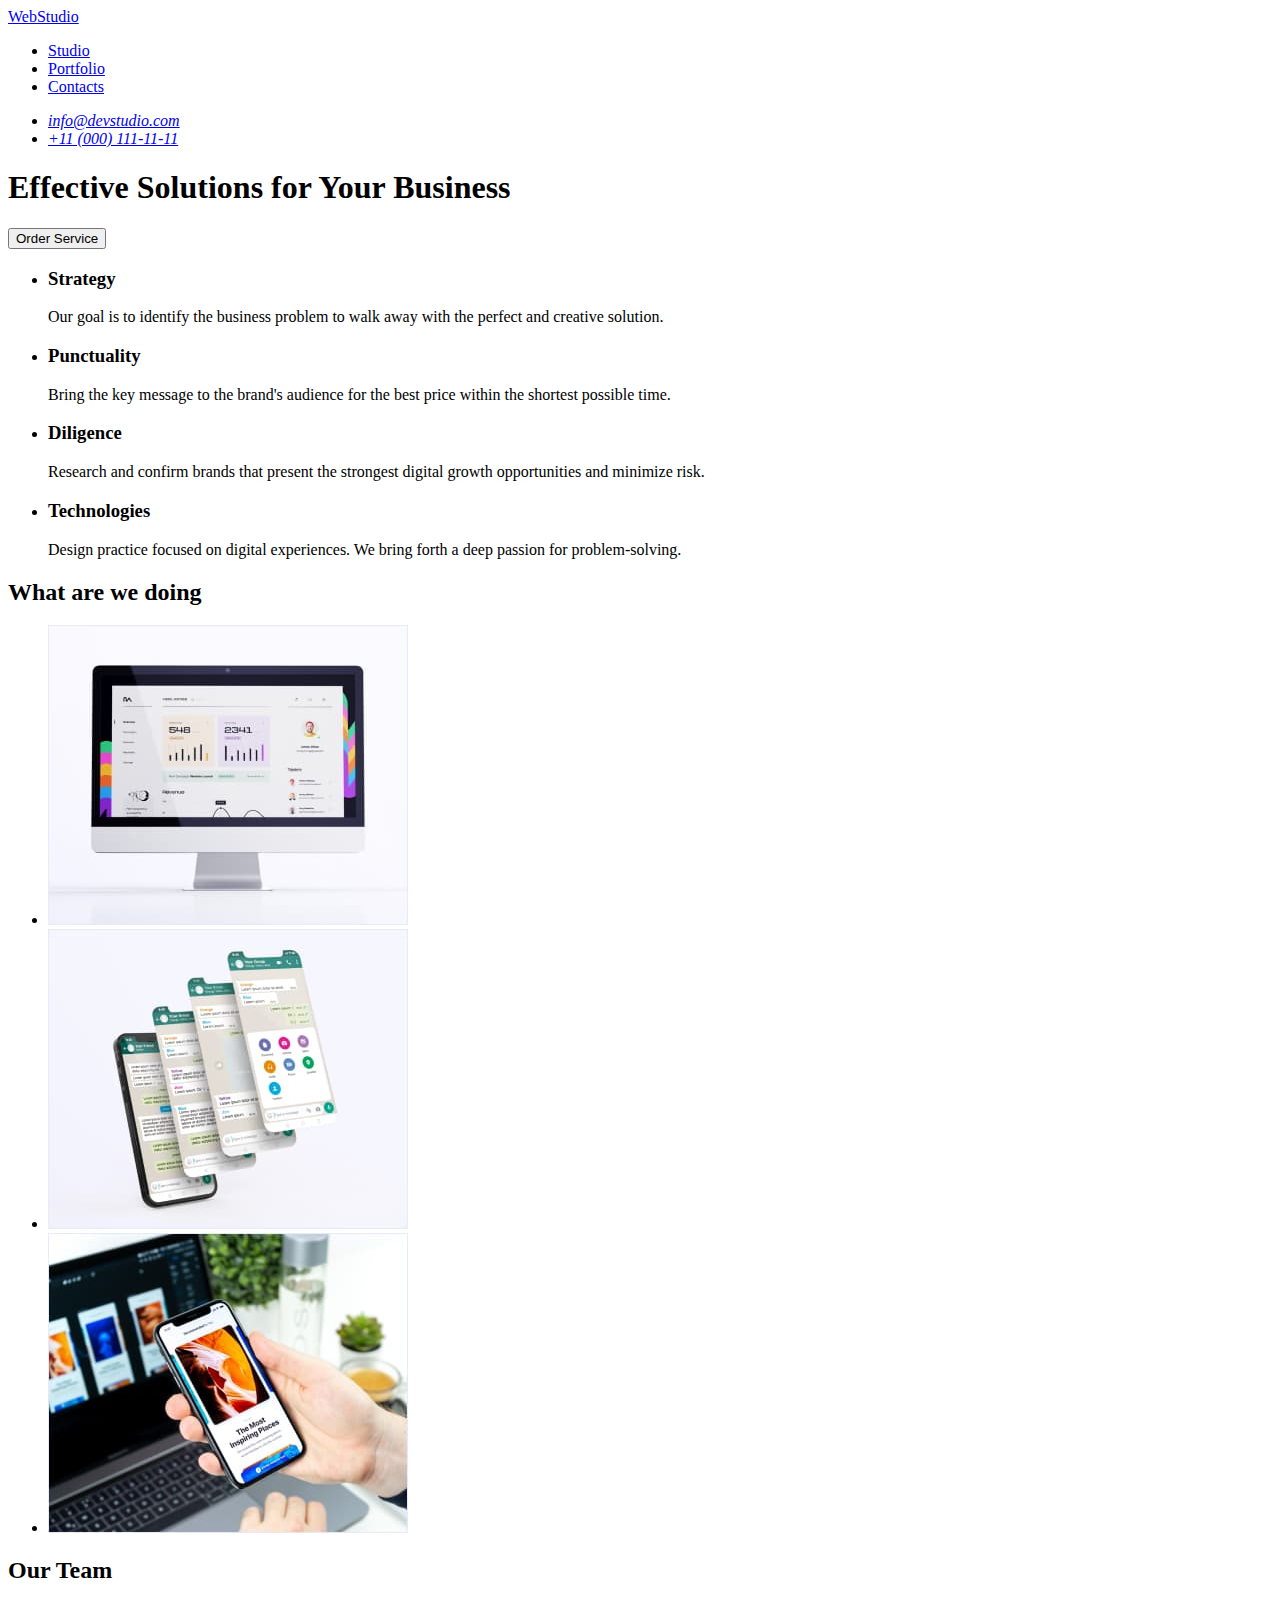
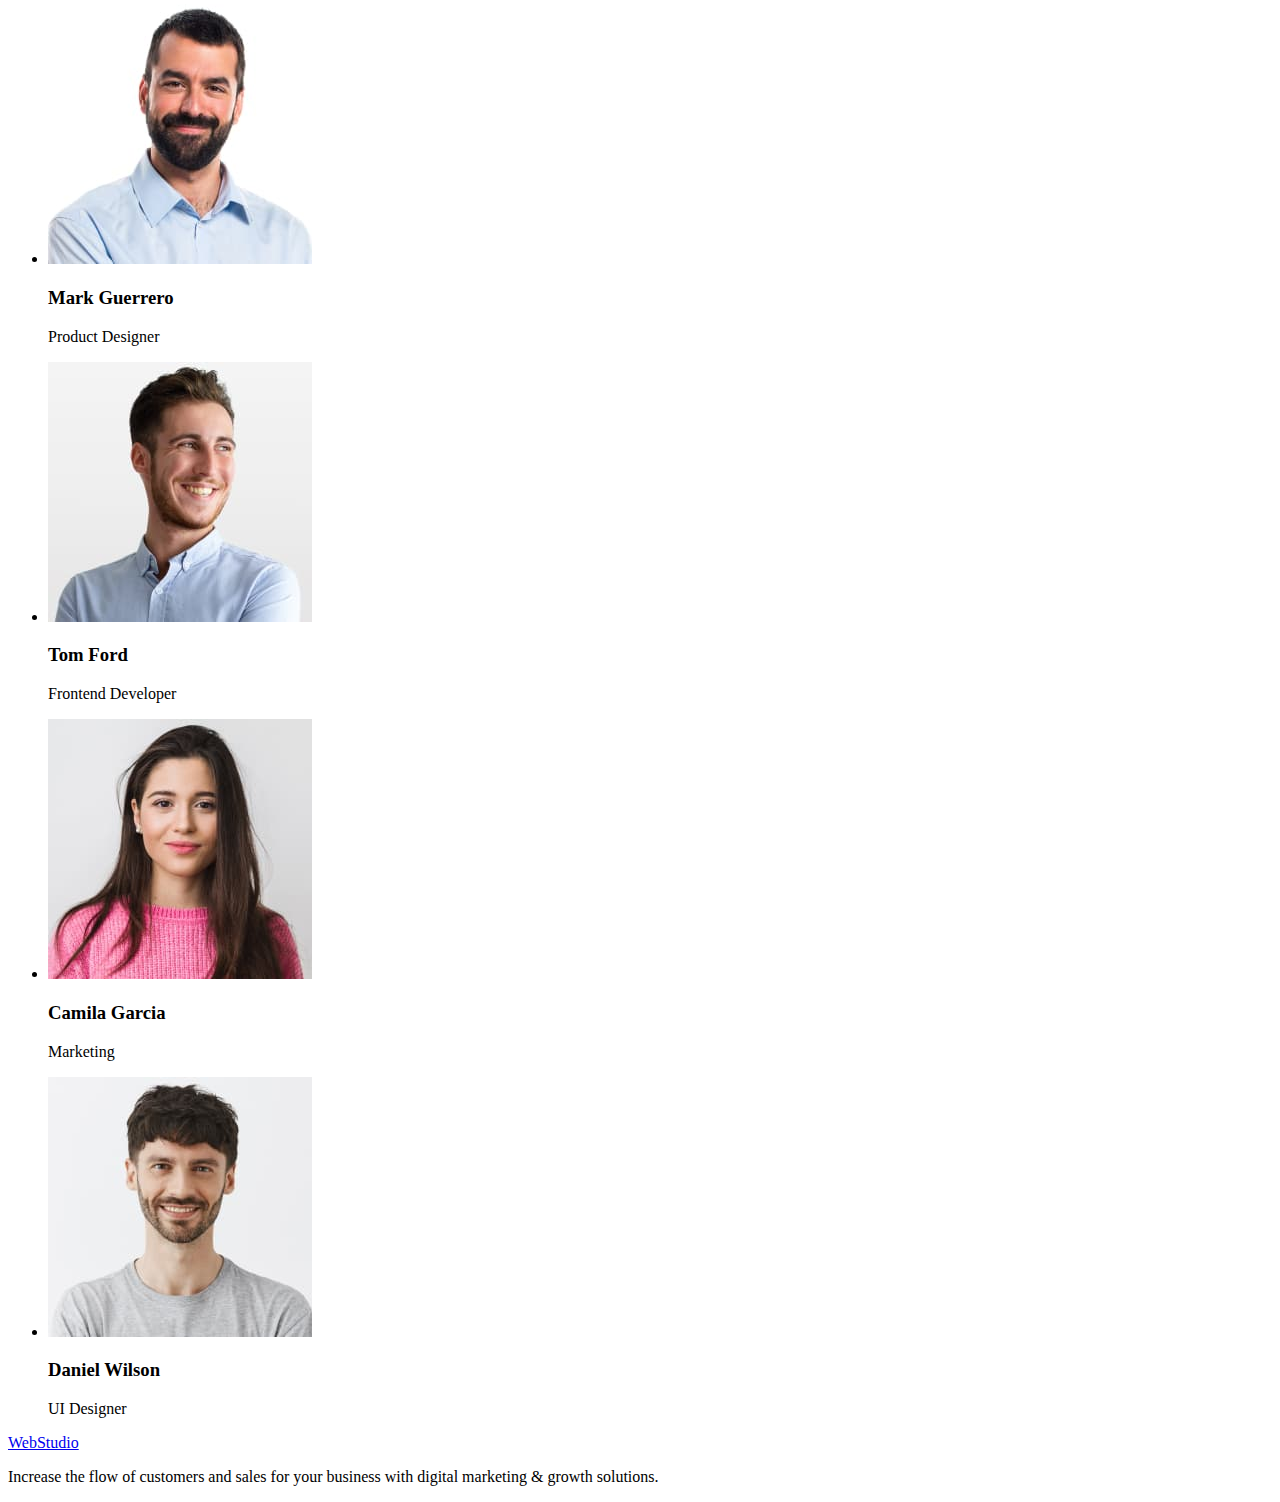
==== index.html @ 11625f35 "Updated images" ====
<!DOCTYPE html>
<html lang="en">
  <head>
    <meta charset="UTF-8" />
    <meta http-equiv="X-UA-Compatible" content="IE=edge" />
    <meta name="viewport" content="width=device-width, initial-scale=1.0" />
    <title>Web Studio</title>
  </head>
  <body>
    <!-- Header -->
    <header>
      <nav>
        <a href="./index.html">WebStudio</a>
        <ul>
          <li><a href="./index.html">Studio</a></li>
          <li><a href="./index.html">Portfolio</a></li>
          <li><a href="./index.html">Contacts</a></li>
        </ul>
      </nav>
      <address>
        <ul>
          <li>
            <a href="mailto:info@devstudio.com">info@devstudio.com</a>
          </li>
          <li>
            <a href="tel:+110001111111">+11 (000) 111-11-11</a>
          </li>
        </ul>
      </address>
    </header>
    <!-- /Header -->
    <main>
      <!-- Section 1 -->
      <section>
        <h1>Effective Solutions for Your Business</h1>
        <button type="button">Order Service</button>
      </section>
      <!-- Section 2 -->
      <section>
        <h2 hidden>Our Philosophy</h2>
        <ul>
          <li>
            <h3>Strategy</h3>
            <p>
              Our goal is to identify the business problem to walk away with the
              perfect and creative solution.
            </p>
          </li>
          <li>
            <h3>Punctuality</h3>
            <p>
              Bring the key message to the brand's audience for the best price
              within the shortest possible time.
            </p>
          </li>
          <li>
            <h3>Diligence</h3>
            <p>
              Research and confirm brands that present the strongest digital
              growth opportunities and minimize risk.
            </p>
          </li>
          <li>
            <h3>Technologies</h3>
            <p>
              Design practice focused on digital experiences. We bring forth a
              deep passion for problem-solving.
            </p>
          </li>
        </ul>
      </section>
      <!-- Section 3 -->
      <section>
        <h2>What are we doing</h2>
        <ul>
          <li>
            <img
              src="./images/section-3/img1.jpg"
              alt="computer"
              width="360"
              height="300"
            />
          </li>
          <li>
            <img
              src="./images/section-3/img2.jpg"
              alt="smartphone"
              width="360"
              height="300"
            />
          </li>
          <li>
            <img
              src="./images/section-3/img3.jpg"
              alt="connection"
              width="360"
              height="300"
            />
          </li>
        </ul>
      </section>
      <!-- Section 4 -->
      <section>
        <h2>Our Team</h2>
        <ul>
          <li>
            <img
              src="./images/section-4/mark-guerrero.jpg"
              alt="Mark"
              width="264"
              height="260"
            />
            <h3>Mark Guerrero</h3>
            <p>Product Designer</p>
          </li>
          <li>
            <img
              src="./images/section-4/tom-ford.jpg"
              alt="Tom"
              width="264"
              height="260"
            />
            <h3>Tom Ford</h3>
            <p>Frontend Developer</p>
          </li>
          <li>
            <img
              src="./images/section-4/camila-garcia.jpg"
              alt="Camila"
              width="264"
              height="260"
            />
            <h3>Camila Garcia</h3>
            <p>Marketing</p>
          </li>
          <li>
            <img
              src="./images/section-4/daniel-wilson.jpg"
              alt="Daniel"
              width="264"
              height="260"
            />
            <h3>Daniel Wilson</h3>
            <p>UI Designer</p>
          </li>
        </ul>
      </section>
    </main>
    <!-- Footer -->
    <footer>
      <a href="./index.html">WebStudio</a>
      <p>
        Increase the flow of customers and sales for your business with digital
        marketing & growth solutions.
      </p>
    </footer>
  </body>
</html>
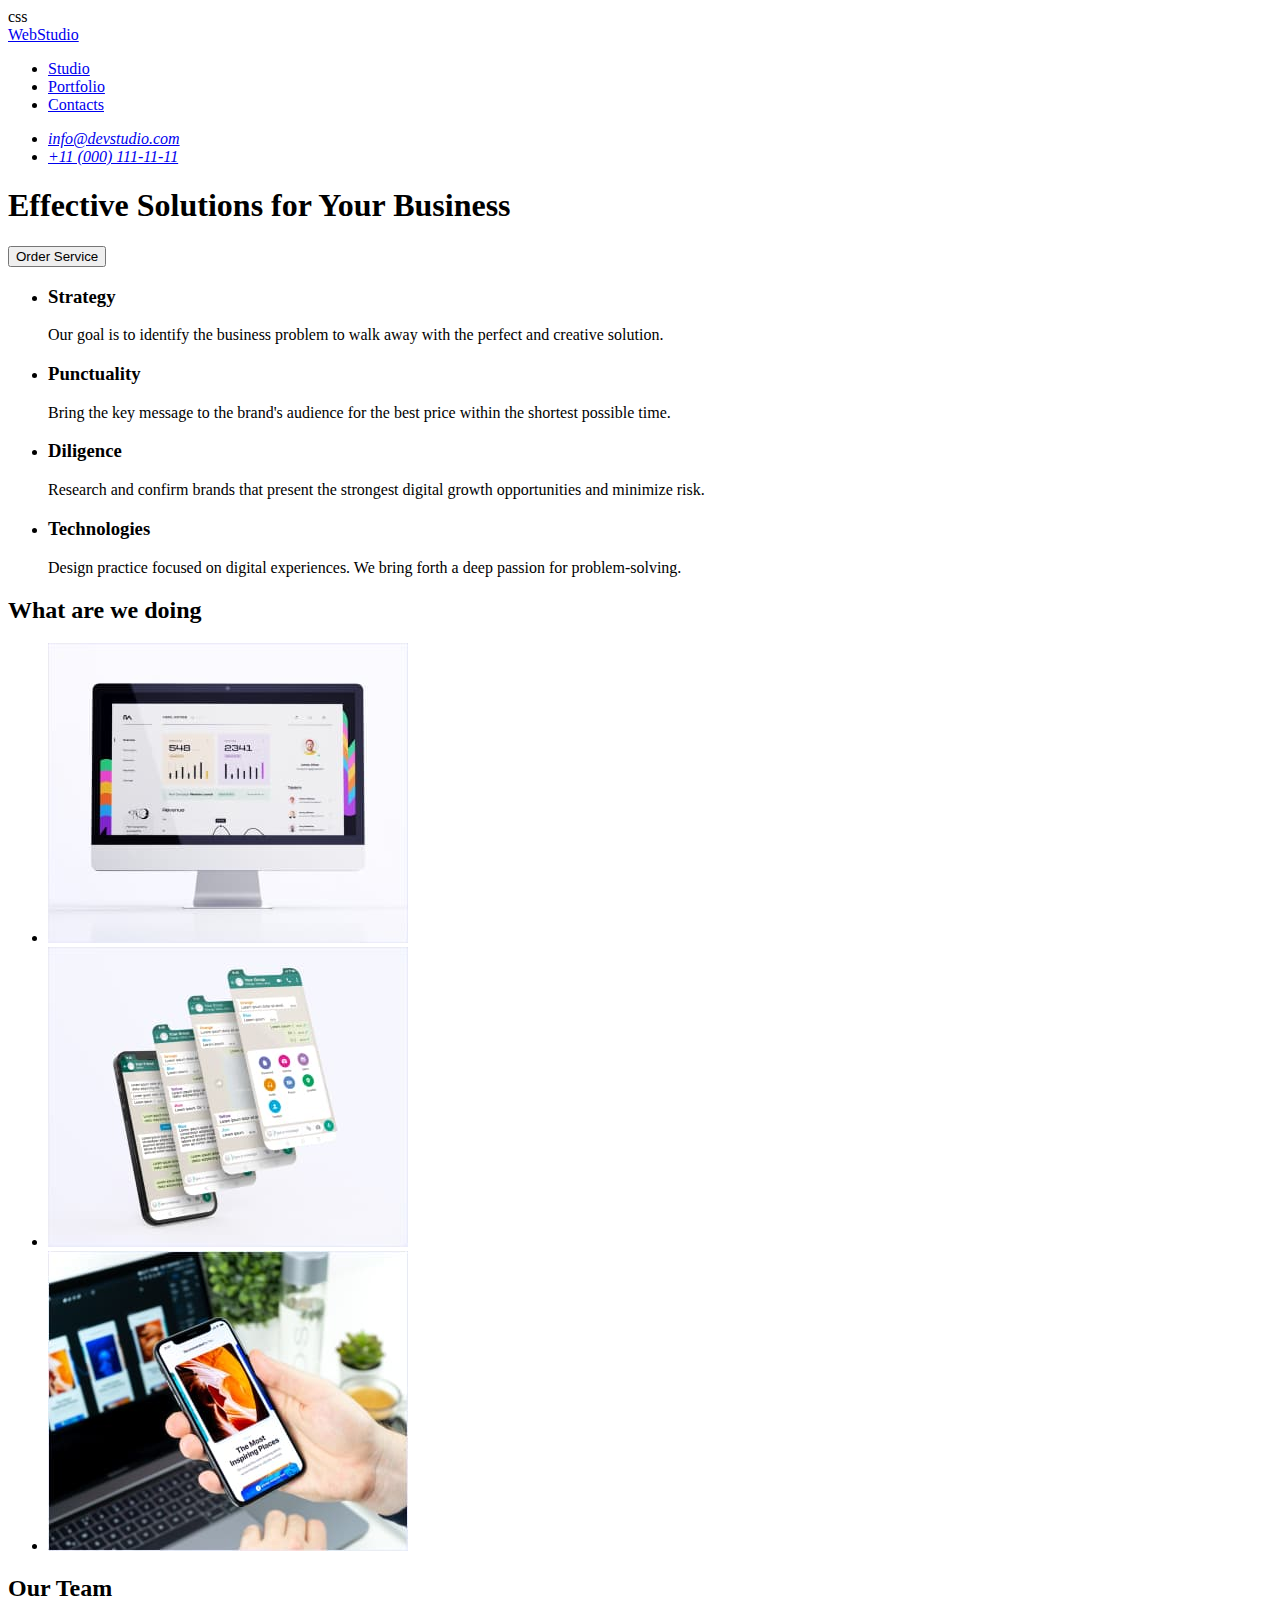
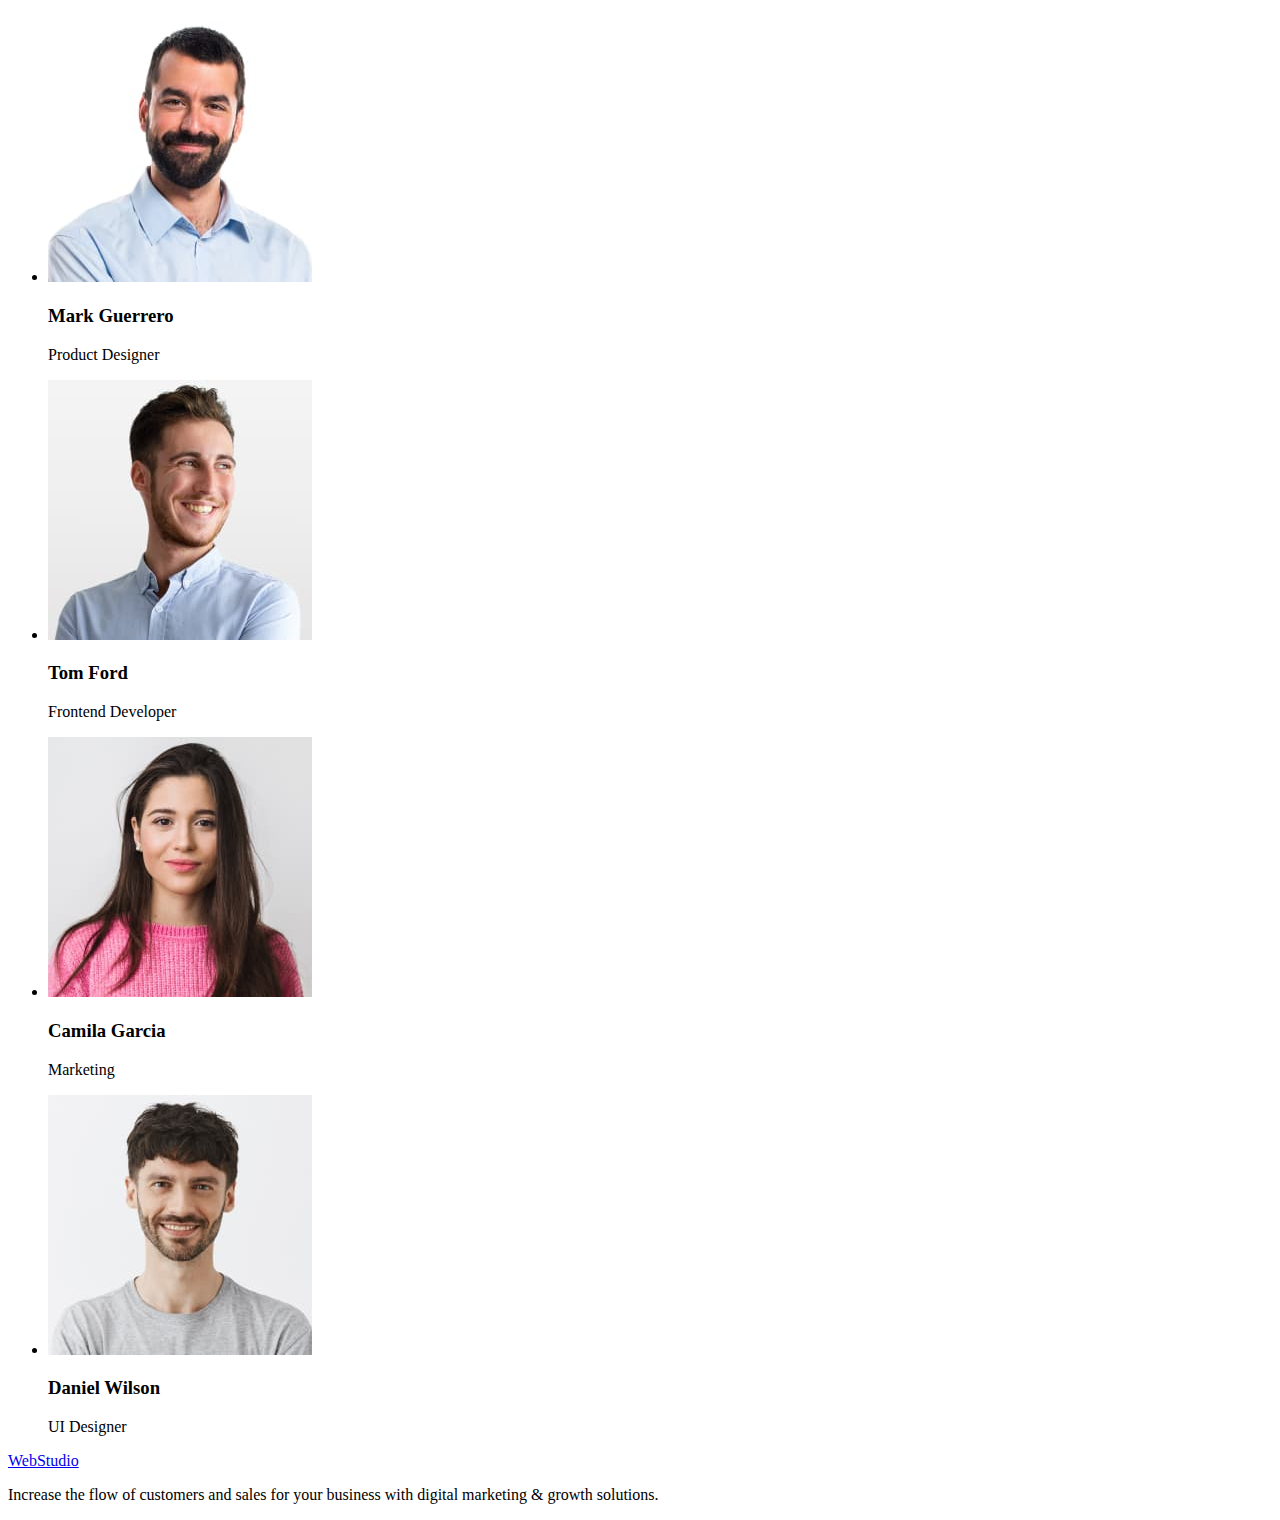
==== commit ccfc48b9: "Added footer and buttons to portfolio.html" ====
--- a/index.html
+++ b/index.html
@@ -5,6 +5,14 @@
     <meta http-equiv="X-UA-Compatible" content="IE=edge" />
     <meta name="viewport" content="width=device-width, initial-scale=1.0" />
     <title>Web Studio</title>
+    <link rel="preconnect" href="https://fonts.googleapis.com" />
+    <link rel="preconnect" href="https://fonts.gstatic.com" crossorigin />
+    <link
+      href="https://fonts.googleapis.com/css2?family=Raleway:wght@800&family=Roboto:wght@400;500;700;900&display=swap"
+      rel="stylesheet"
+    />
+    css
+    <link rel="stylesheet" href="css/styles.css" />
   </head>
   <body>
     <!-- Header -->
@@ -13,7 +21,7 @@
         <a href="./index.html">WebStudio</a>
         <ul>
           <li><a href="./index.html">Studio</a></li>
-          <li><a href="./index.html">Portfolio</a></li>
+          <li><a href="./portfolio.html">Portfolio</a></li>
           <li><a href="./index.html">Contacts</a></li>
         </ul>
       </nav>
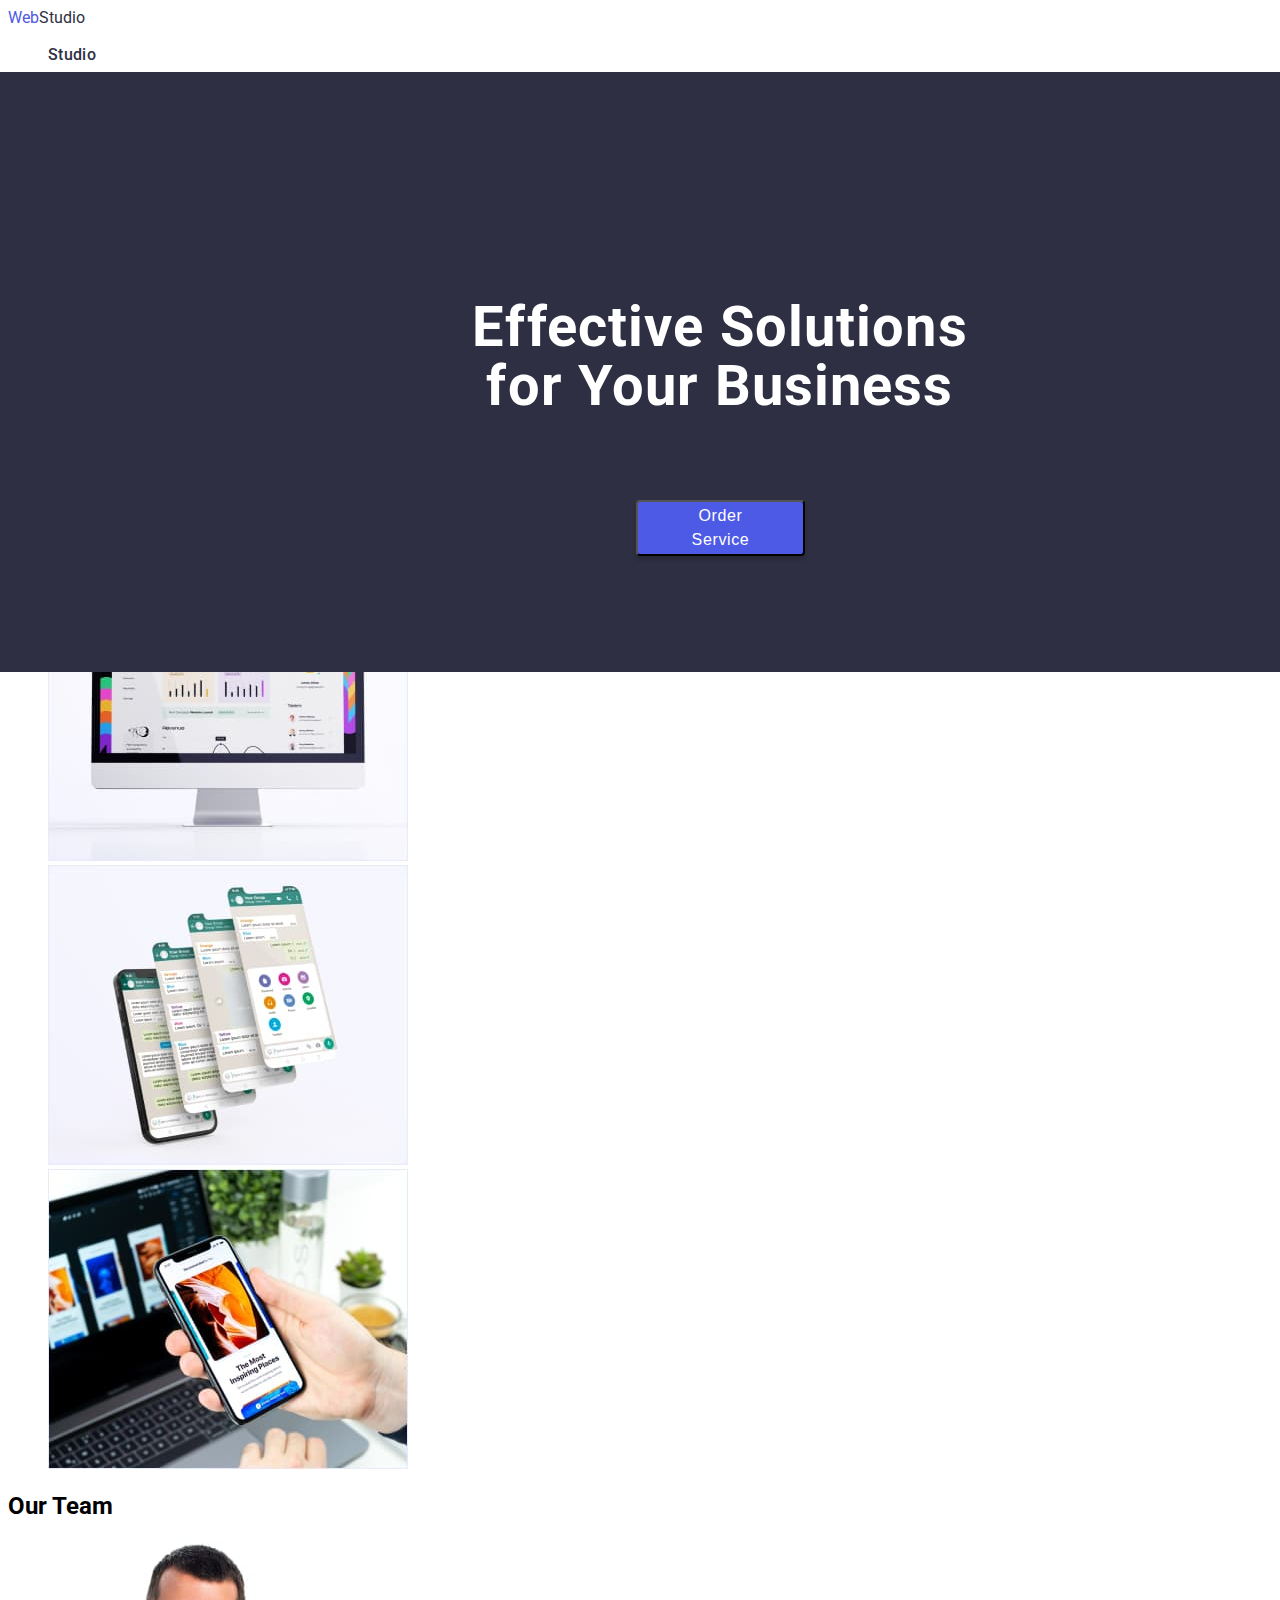
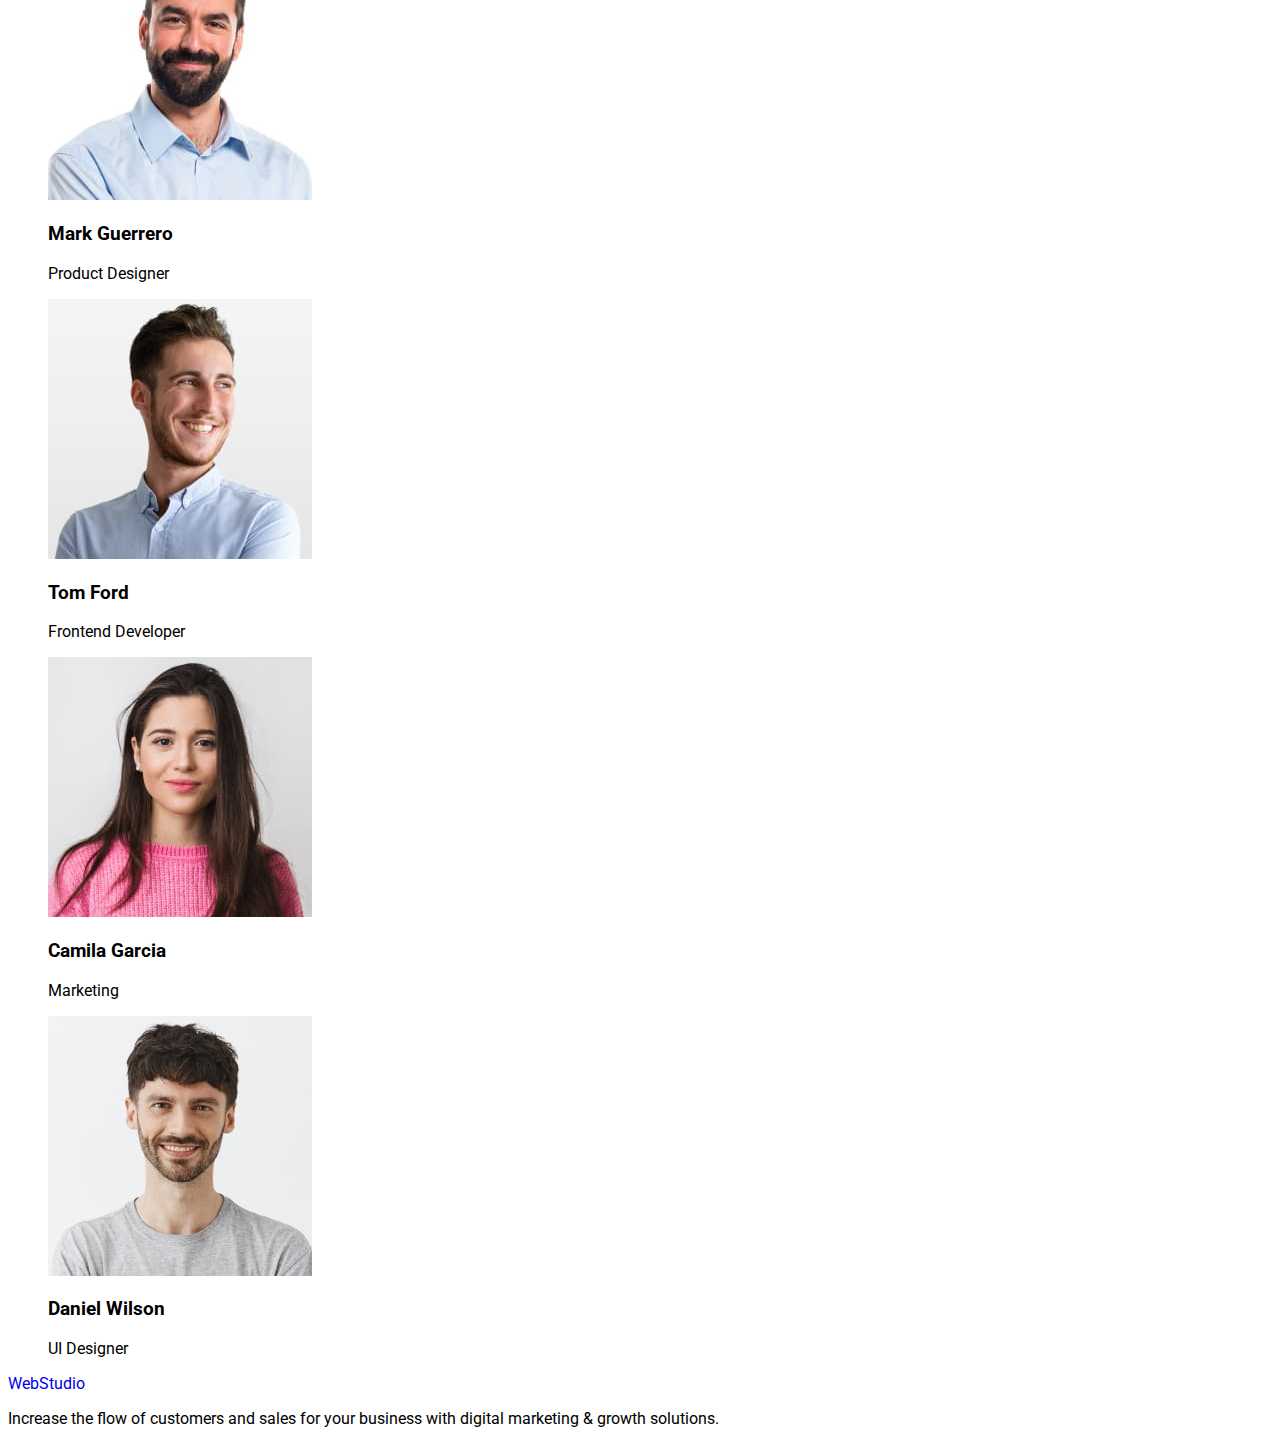
==== commit 1859084c: "Styling header and hero" ====
--- a/index.html
+++ b/index.html
@@ -11,27 +11,38 @@
       href="https://fonts.googleapis.com/css2?family=Raleway:wght@800&family=Roboto:wght@400;500;700;900&display=swap"
       rel="stylesheet"
     />
-    css
+
     <link rel="stylesheet" href="css/styles.css" />
   </head>
   <body>
     <!-- Header -->
-    <header>
-      <nav>
-        <a href="./index.html">WebStudio</a>
-        <ul>
-          <li><a href="./index.html">Studio</a></li>
-          <li><a href="./portfolio.html">Portfolio</a></li>
-          <li><a href="./index.html">Contacts</a></li>
+    <header class="page-header">
+      <nav class="page-nav">
+        <a class="logo link" href="./index.html"
+          ><span class="logo-web">Web</span
+          ><span class="logo-studio">Studio</span></a
+        >
+        <ul class="menu list">
+          <li class="menu-item">
+            <a class="menu-link link" href="./index.html">Studio</a>
+          </li>
+          <li class="menu-item">
+            <a class="menu-link link" href="./portfolio.html">Portfolio</a>
+          </li>
+          <li class="menu-item">
+            <a class="menu-link link" href="./index.html">Contacts</a>
+          </li>
         </ul>
       </nav>
-      <address>
-        <ul>
+      <address class="contacts">
+        <ul class="contacts-list list">
           <li>
-            <a href="mailto:info@devstudio.com">info@devstudio.com</a>
+            <a class="mail link" href="mailto:info@devstudio.com"
+              >info@devstudio.com</a
+            >
           </li>
           <li>
-            <a href="tel:+110001111111">+11 (000) 111-11-11</a>
+            <a class="tel link" href="tel:+110001111111">+11 (000) 111-11-11</a>
           </li>
         </ul>
       </address>
@@ -39,14 +50,16 @@
     <!-- /Header -->
     <main>
       <!-- Section 1 -->
-      <section>
-        <h1>Effective Solutions for Your Business</h1>
-        <button type="button">Order Service</button>
+      <section class="hero">
+        <h1 class="hero-header">Effective Solutions for Your Business</h1>
+        <button class="hero-btn" type="button">
+          <span class="btn-text">Order Service</span>
+        </button>
       </section>
       <!-- Section 2 -->
       <section>
         <h2 hidden>Our Philosophy</h2>
-        <ul>
+        <ul class="list">
           <li>
             <h3>Strategy</h3>
             <p>
@@ -80,7 +93,7 @@
       <!-- Section 3 -->
       <section>
         <h2>What are we doing</h2>
-        <ul>
+        <ul class="list">
           <li>
             <img
               src="./images/section-3/img1.jpg"
@@ -110,7 +123,7 @@
       <!-- Section 4 -->
       <section>
         <h2>Our Team</h2>
-        <ul>
+        <ul class="list">
           <li>
             <img
               src="./images/section-4/mark-guerrero.jpg"
@@ -156,7 +169,7 @@
     </main>
     <!-- Footer -->
     <footer>
-      <a href="./index.html">WebStudio</a>
+      <a class="link" href="./index.html">WebStudio</a>
       <p>
         Increase the flow of customers and sales for your business with digital
         marketing & growth solutions.
--- a/css/styles.css
+++ b/css/styles.css
@@ -0,0 +1,88 @@
+body {
+  font-family: 'Roboto';
+}
+
+.list {
+  list-style: none;
+}
+.link {
+  text-decoration: none;
+}
+/* header */
+
+.logo-web {
+  color: #4d5ae5;
+}
+.logo-studio {
+  color: #2e2f42;
+}
+.menu-link {
+  font-weight: 500;
+  font-size: 16px;
+  line-height: 1.5;
+  letter-spacing: 0.02em;
+  color: #2e2f42;
+}
+
+.menu-link :active {
+  color: #404bbf;
+}
+
+.tel,
+.mail {
+  font-style: normal;
+  font-weight: 400;
+  font-size: 16px;
+  line-height: 1.5;
+  letter-spacing: 0.02em;
+  color: #434455;
+}
+.mail :active {
+  color: #404bbf;
+}
+
+/* Hero */
+.hero {
+  position: absolute;
+  width: 1440px;
+  height: 600px;
+  left: 0px;
+  top: 72px;
+
+  background: #2e2f42;
+}
+.hero-header {
+  font-weight: 700;
+  font-size: 56px;
+  line-height: 1.07;
+  text-align: center;
+  letter-spacing: 0.02em;
+  color: #ffffff;
+  padding: 188px 472px 292px 472px;
+}
+.hero-btn {
+  display: flex;
+  flex-direction: row;
+  align-items: flex-start;
+  padding: 16px 32px;
+  gap: 10px;
+
+  position: absolute;
+  width: 169px;
+  height: 56px;
+  left: 636px;
+  top: 428px;
+
+  background-color: #4d5ae5;
+  font-weight: 500;
+  font-size: 16px;
+  line-height: 1.5;
+  align-items: center;
+  letter-spacing: 0.04em;
+  color: #ffffff;
+  box-shadow: 0px 4px 4px rgba(0, 0, 0, 0.15);
+  border-radius: 4px;
+}
+.hero-btn :hover {
+  background-color: #404bbf;
+}
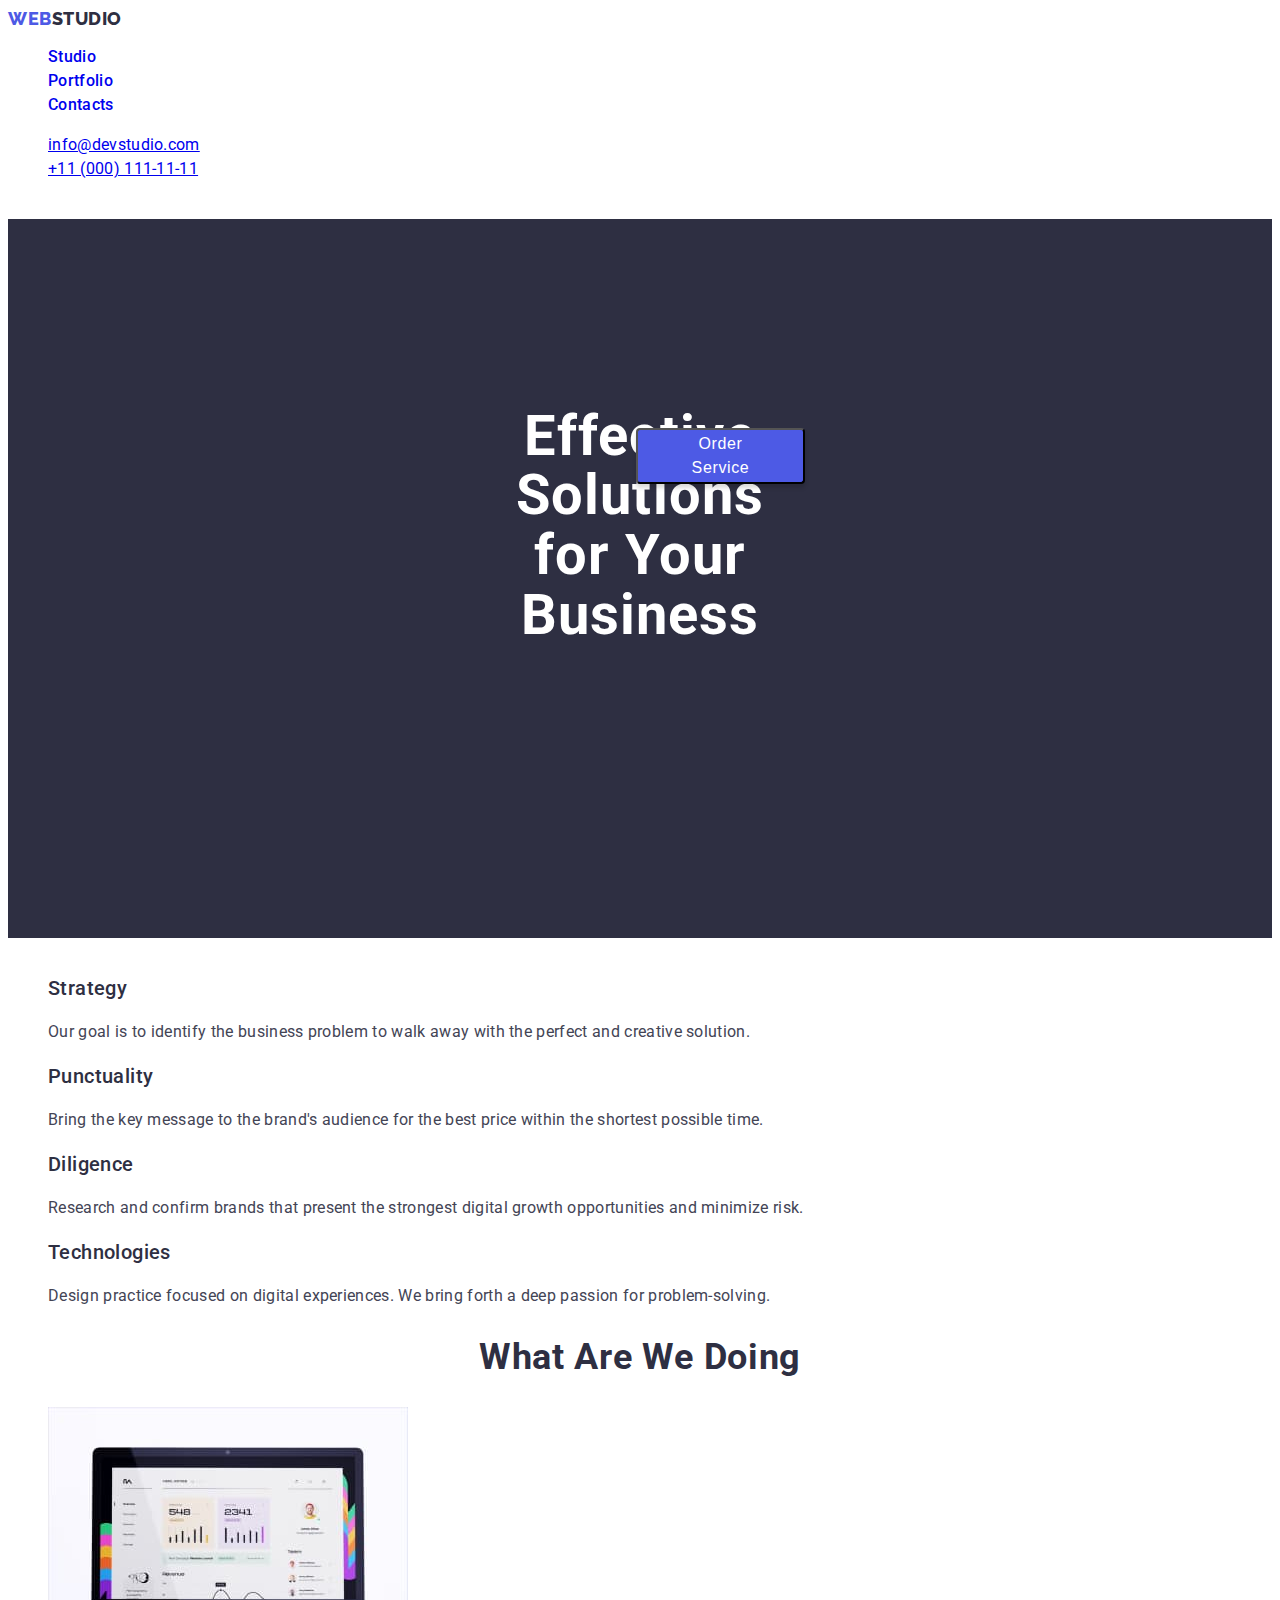
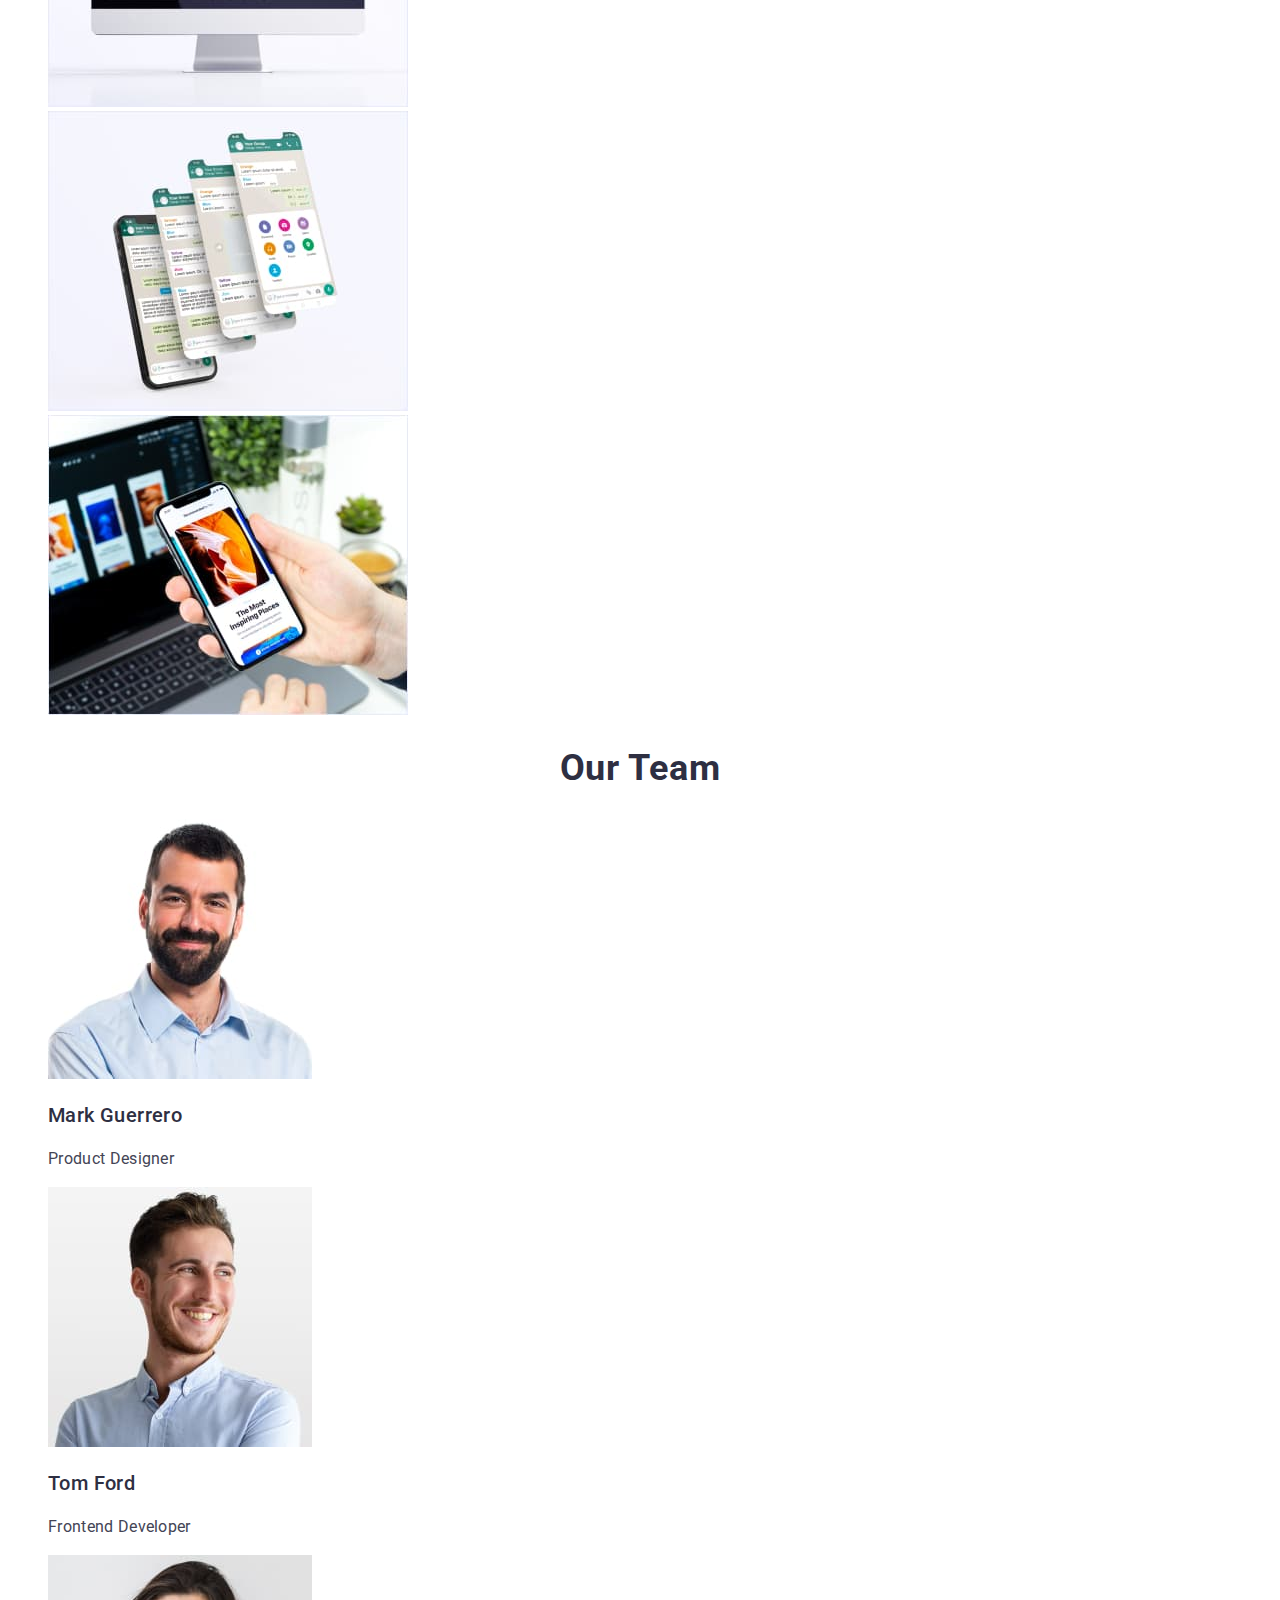
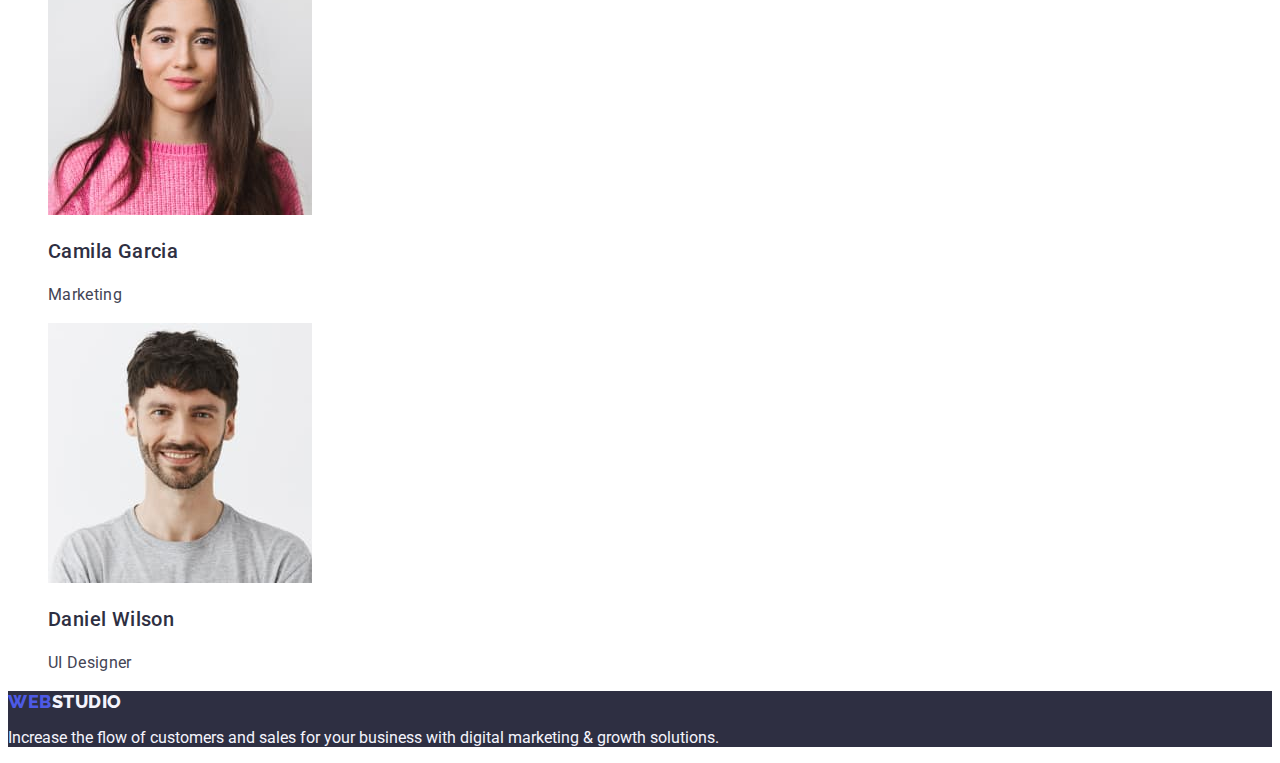
==== commit e2f133f3: "Styling sections and portfolio" ====
--- a/index.html
+++ b/index.html
@@ -36,13 +36,11 @@
       </nav>
       <address class="contacts">
         <ul class="contacts-list list">
-          <li>
-            <a class="mail link" href="mailto:info@devstudio.com"
-              >info@devstudio.com</a
-            >
+          <li class="mail link">
+            <a href="mailto:info@devstudio.com">info@devstudio.com</a>
           </li>
-          <li>
-            <a class="tel link" href="tel:+110001111111">+11 (000) 111-11-11</a>
+          <li class="tel link">
+            <a href="tel:+110001111111">+11 (000) 111-11-11</a>
           </li>
         </ul>
       </address>
@@ -52,38 +50,36 @@
       <!-- Section 1 -->
       <section class="hero">
         <h1 class="hero-header">Effective Solutions for Your Business</h1>
-        <button class="hero-btn" type="button">
-          <span class="btn-text">Order Service</span>
-        </button>
+        <button class="hero-btn" type="button">Order Service</button>
       </section>
       <!-- Section 2 -->
-      <section>
-        <h2 hidden>Our Philosophy</h2>
-        <ul class="list">
-          <li>
-            <h3>Strategy</h3>
-            <p>
+      <section class="work-vision">
+        <h2 class="section-header" hidden>Our Phylosophy</h2>
+        <ul class="work list">
+          <li class="work-item">
+            <h3 class="third-header">Strategy</h3>
+            <p class="describtion">
               Our goal is to identify the business problem to walk away with the
               perfect and creative solution.
             </p>
           </li>
-          <li>
-            <h3>Punctuality</h3>
-            <p>
+          <li class="work-item">
+            <h3 class="third-header">Punctuality</h3>
+            <p class="describtion">
               Bring the key message to the brand's audience for the best price
               within the shortest possible time.
             </p>
           </li>
-          <li>
-            <h3>Diligence</h3>
-            <p>
+          <li class="work-item">
+            <h3 class="third-header">Diligence</h3>
+            <p class="describtion">
               Research and confirm brands that present the strongest digital
               growth opportunities and minimize risk.
             </p>
           </li>
-          <li>
-            <h3>Technologies</h3>
-            <p>
+          <li class="work-item">
+            <h3 class="third-header">Technologies</h3>
+            <p class="describtion">
               Design practice focused on digital experiences. We bring forth a
               deep passion for problem-solving.
             </p>
@@ -92,26 +88,29 @@
       </section>
       <!-- Section 3 -->
       <section>
-        <h2>What are we doing</h2>
+        <h2 class="section-header">What are we doing</h2>
         <ul class="list">
-          <li>
+          <li class="img">
             <img
+              class="img-item"
               src="./images/section-3/img1.jpg"
               alt="computer"
               width="360"
               height="300"
             />
           </li>
-          <li>
+          <li class="img">
             <img
+              class="img-item"
               src="./images/section-3/img2.jpg"
               alt="smartphone"
               width="360"
               height="300"
             />
           </li>
-          <li>
+          <li class="img">
             <img
+              class="img-item"
               src="./images/section-3/img3.jpg"
               alt="connection"
               width="360"
@@ -122,55 +121,62 @@
       </section>
       <!-- Section 4 -->
       <section>
-        <h2>Our Team</h2>
-        <ul class="list">
-          <li>
+        <h2 class="section-header">Our Team</h2>
+        <ul class="team list">
+          <li class="team-member">
             <img
+              class="team-img"
               src="./images/section-4/mark-guerrero.jpg"
               alt="Mark"
               width="264"
               height="260"
             />
-            <h3>Mark Guerrero</h3>
-            <p>Product Designer</p>
+            <h3 class="third-header">Mark Guerrero</h3>
+            <p class="describtion">Product Designer</p>
           </li>
-          <li>
+          <li class="team-member">
             <img
+              class="team-img"
               src="./images/section-4/tom-ford.jpg"
               alt="Tom"
               width="264"
               height="260"
             />
-            <h3>Tom Ford</h3>
-            <p>Frontend Developer</p>
+            <h3 class="third-header">Tom Ford</h3>
+            <p class="describtion">Frontend Developer</p>
           </li>
-          <li>
+          <li class="team-member">
             <img
+              class="team-img"
               src="./images/section-4/camila-garcia.jpg"
               alt="Camila"
               width="264"
               height="260"
             />
-            <h3>Camila Garcia</h3>
-            <p>Marketing</p>
+            <h3 class="third-header">Camila Garcia</h3>
+            <p class="describtion">Marketing</p>
           </li>
-          <li>
+          <li class="team-member">
             <img
+              class="team-img"
               src="./images/section-4/daniel-wilson.jpg"
               alt="Daniel"
               width="264"
               height="260"
             />
-            <h3>Daniel Wilson</h3>
-            <p>UI Designer</p>
+            <h3 class="third-header">Daniel Wilson</h3>
+            <p class="describtion">UI Designer</p>
           </li>
         </ul>
       </section>
     </main>
     <!-- Footer -->
-    <footer>
-      <a class="link" href="./index.html">WebStudio</a>
-      <p>
+    <footer class="footer">
+      <a class="logo link" href="./index.html"
+        ><span class="logo-web">Web</span
+        ><span class="logo-studio-light">Studio</span></a
+      >
+      <p class="describtion-light">
         Increase the flow of customers and sales for your business with digital
         marketing & growth solutions.
       </p>
--- a/css/styles.css
+++ b/css/styles.css
@@ -1,5 +1,6 @@
 body {
   font-family: 'Roboto';
+  color: #2e2f42;
 }
 
 .list {
@@ -8,8 +9,40 @@
 .link {
   text-decoration: none;
 }
+
+.section-header {
+  font-weight: 700;
+  font-size: 36px;
+  line-height: 1.11;
+  text-align: center;
+  letter-spacing: 0.02em;
+  text-transform: capitalize;
+}
+.third-header {
+  font-weight: 500;
+  font-size: 20px;
+  line-height: 1.2;
+  letter-spacing: 0.02em;
+}
+.describtion {
+  font-weight: 400;
+  font-size: 16px;
+  line-height: 1.5;
+  letter-spacing: 0.02em;
+  color: #434455;
+}
+
 /* header */
-
+.logo {
+  font-family: 'Raleway';
+  font-weight: 800;
+  font-size: 18px;
+  line-height: 21px;
+  display: flex;
+  align-items: center;
+  letter-spacing: 0.03em;
+  text-transform: uppercase;
+}
 .logo-web {
   color: #4d5ae5;
 }
@@ -21,10 +54,9 @@
   font-size: 16px;
   line-height: 1.5;
   letter-spacing: 0.02em;
-  color: #2e2f42;
 }
 
-.menu-link :active {
+.menu-item :hover {
   color: #404bbf;
 }
 
@@ -37,21 +69,25 @@
   letter-spacing: 0.02em;
   color: #434455;
 }
-.mail :active {
+.mail :hover,
+.mail :focus,
+.tel :hover,
+.tel :focus {
   color: #404bbf;
 }
 
 /* Hero */
-.hero {
+/* .hero {
   position: absolute;
   width: 1440px;
   height: 600px;
   left: 0px;
   top: 72px;
 
-  background: #2e2f42;
-}
+  background: #2e2f42; }*/
+
 .hero-header {
+  background-color: #2e2f42;
   font-weight: 700;
   font-size: 56px;
   line-height: 1.07;
@@ -61,6 +97,7 @@
   padding: 188px 472px 292px 472px;
 }
 .hero-btn {
+  cursor: pointer;
   display: flex;
   flex-direction: row;
   align-items: flex-start;
@@ -86,3 +123,32 @@
 .hero-btn :hover {
   background-color: #404bbf;
 }
+
+/* Portfolio */
+.btn {
+  cursor: pointer;
+  font-weight: 500;
+  font-size: 16px;
+  line-height: 1.5;
+  display: flex;
+  align-items: center;
+  text-align: center;
+  letter-spacing: 0.04em;
+  color: #4d5ae5;
+  background-color: #f4f4fd;
+}
+.btn :hover {
+  background-color: #404bbf;
+  color: #ffffff;
+}
+
+/* Footer */
+.footer {
+  background-color: #2e2f42;
+}
+.describtion-light {
+  color: #f4f4fd;
+}
+.logo-studio-light {
+  color: #f4f4fd;
+}
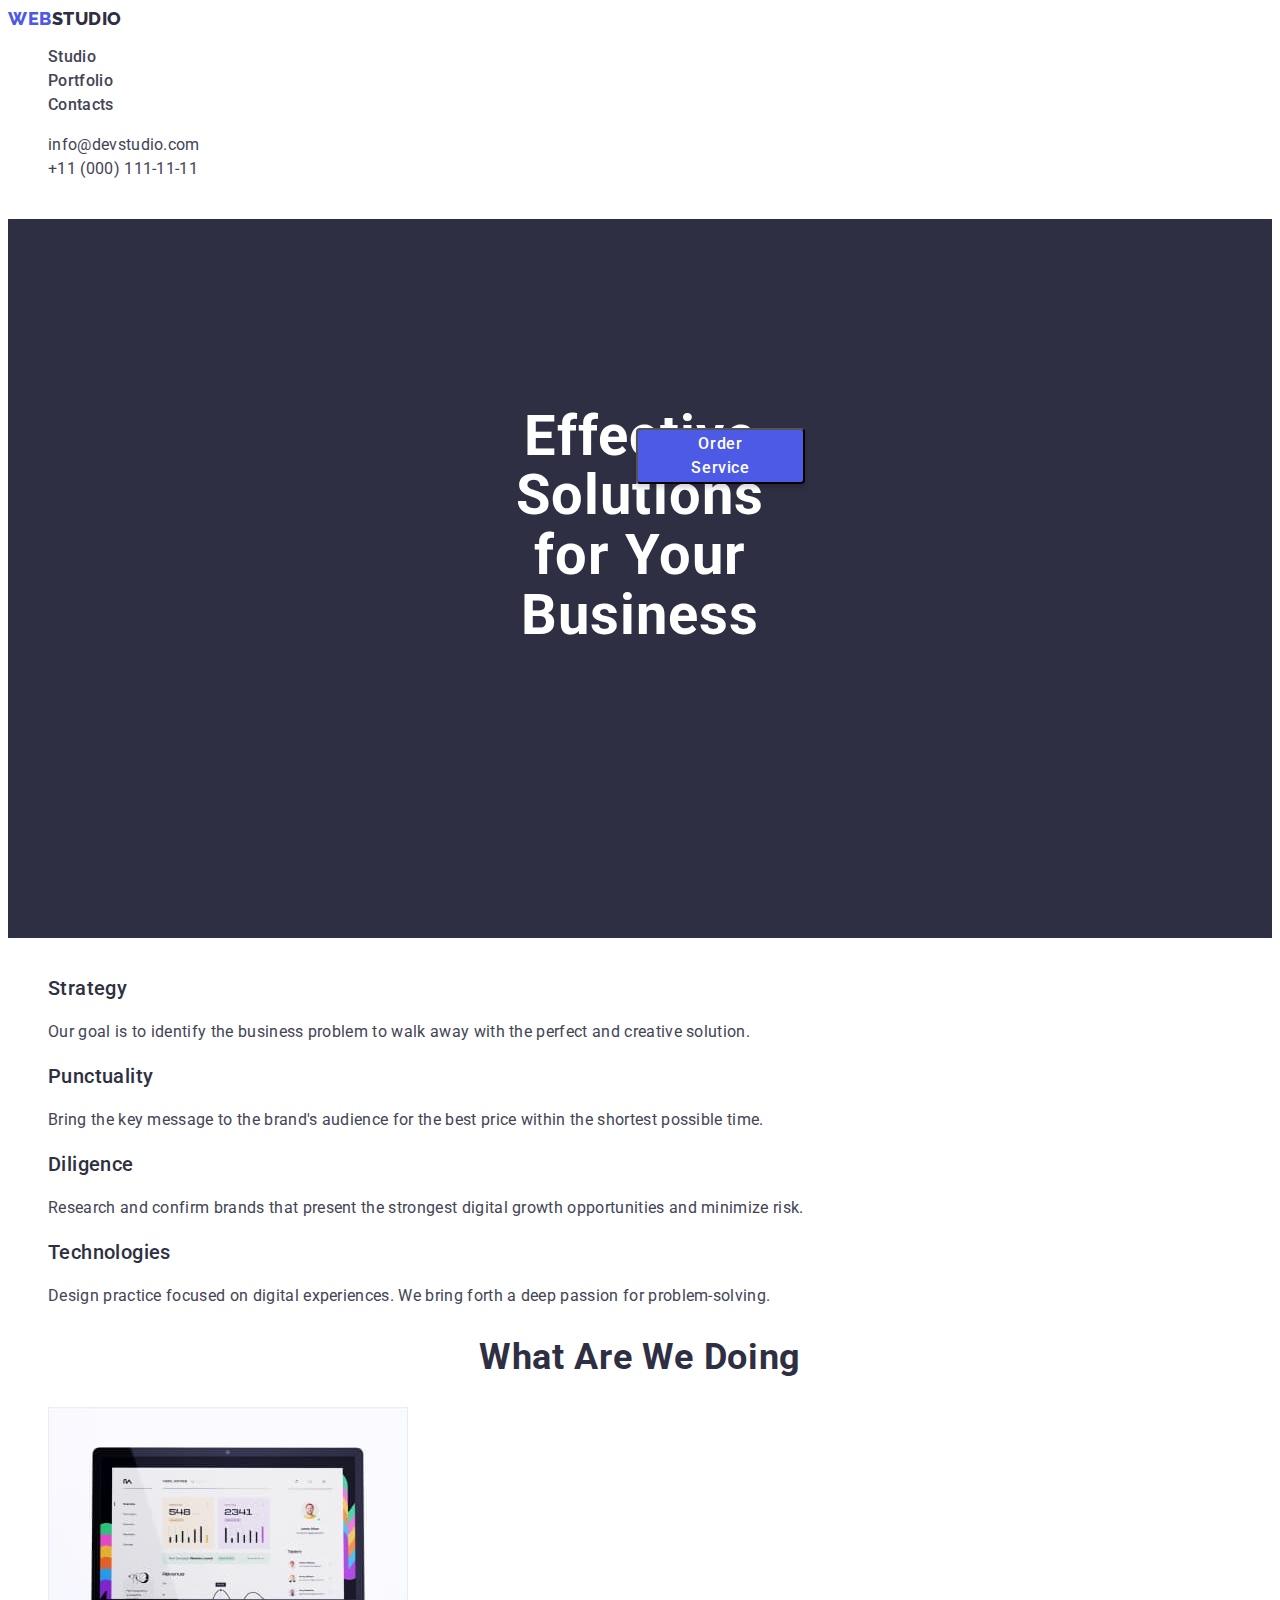
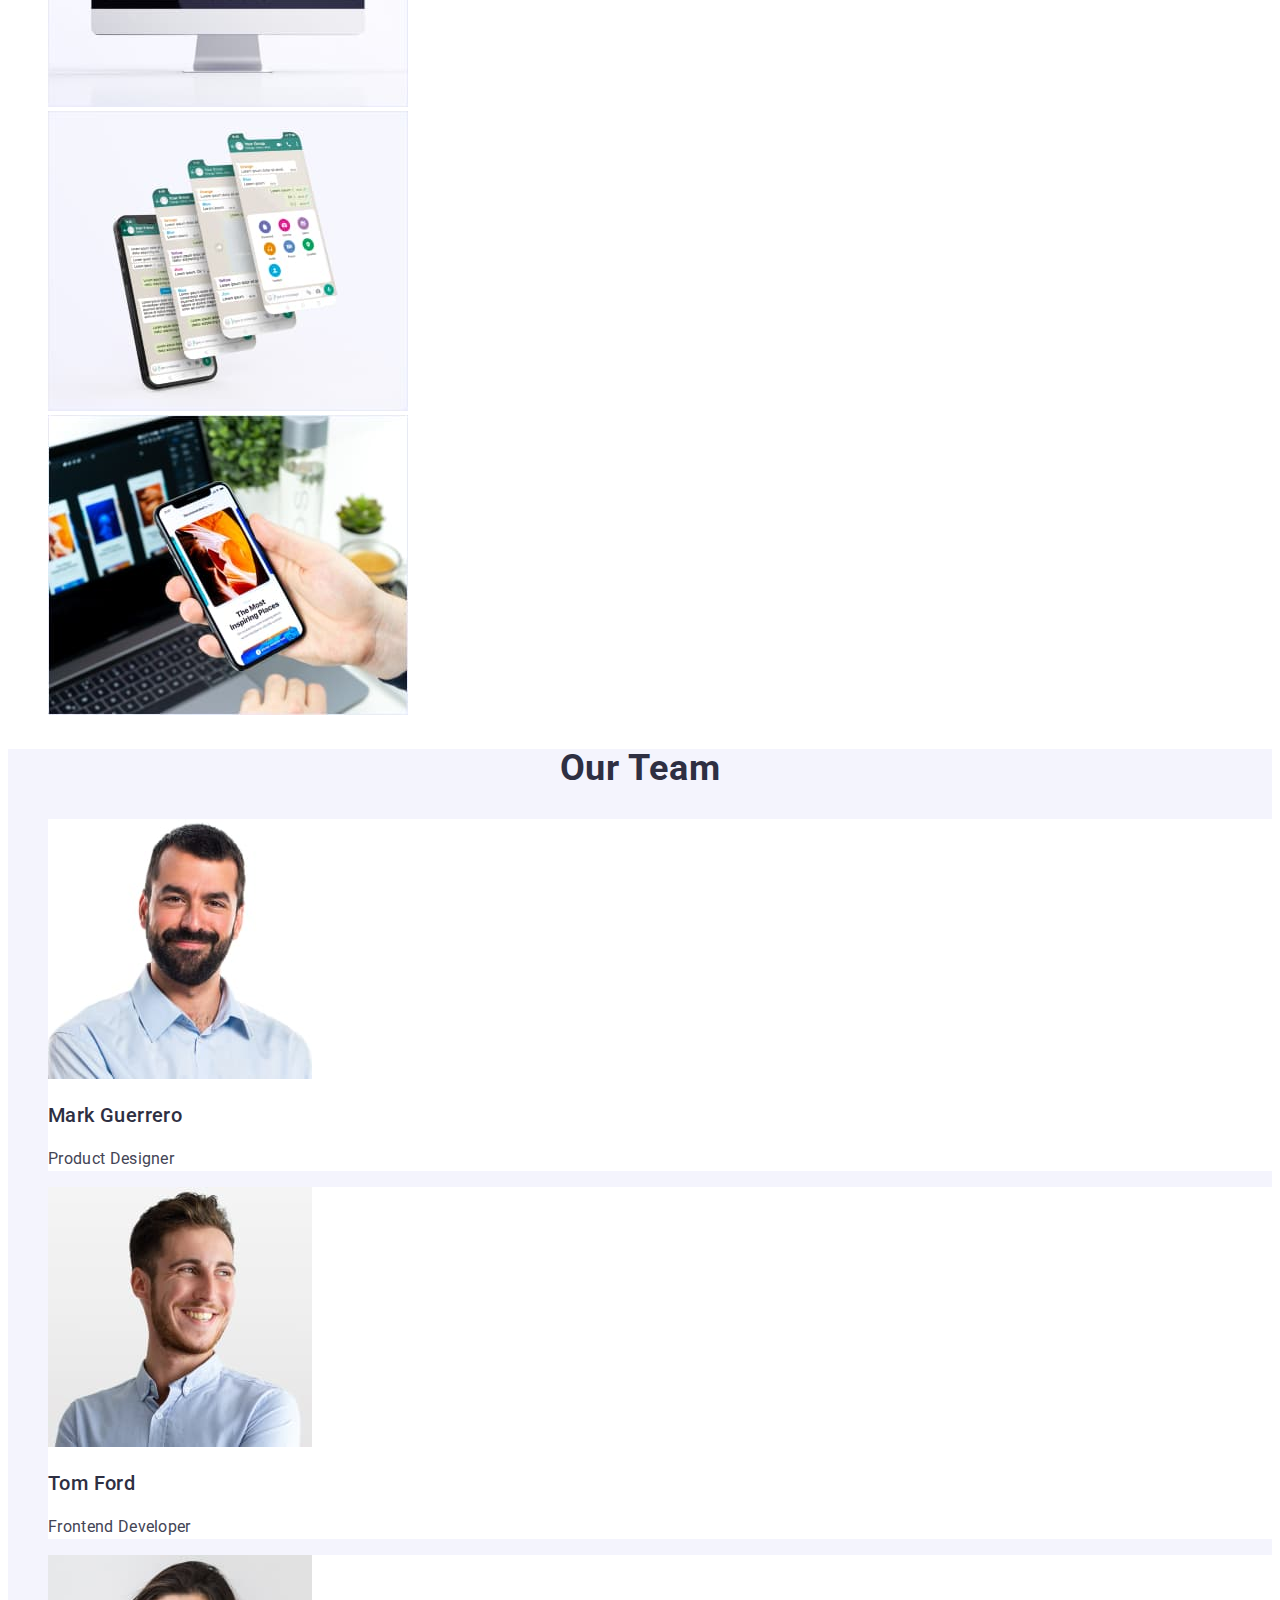
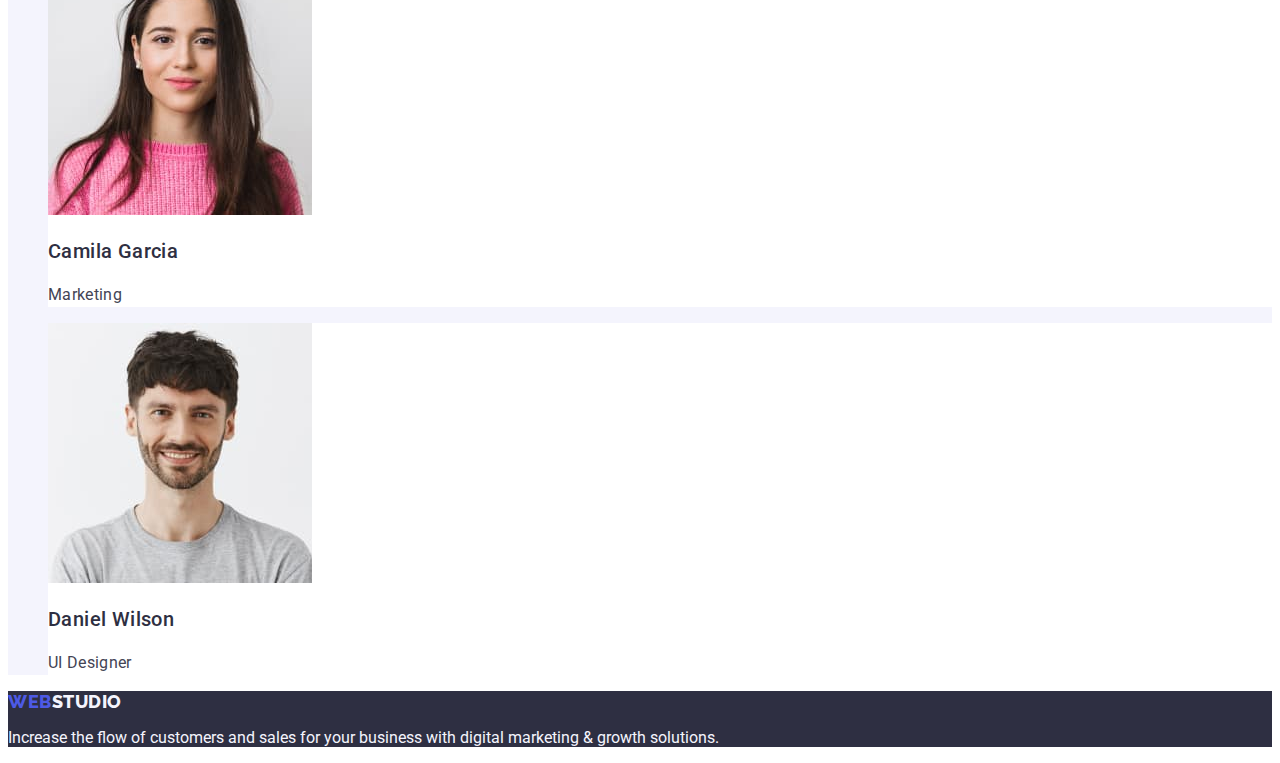
==== commit 9b303d8d: "Fixed mistakes" ====
--- a/index.html
+++ b/index.html
@@ -19,8 +19,7 @@
     <header class="page-header">
       <nav class="page-nav">
         <a class="logo link" href="./index.html"
-          ><span class="logo-web">Web</span
-          ><span class="logo-studio">Studio</span></a
+          >Web<span class="logo-studio">Studio</span></a
         >
         <ul class="menu list">
           <li class="menu-item">
@@ -30,17 +29,19 @@
             <a class="menu-link link" href="./portfolio.html">Portfolio</a>
           </li>
           <li class="menu-item">
-            <a class="menu-link link" href="./index.html">Contacts</a>
+            <a class="menu-link link" href="#contacts">Contacts</a>
           </li>
         </ul>
       </nav>
-      <address class="contacts">
+      <address id="contacts" class="contacts">
         <ul class="contacts-list list">
-          <li class="mail link">
-            <a href="mailto:info@devstudio.com">info@devstudio.com</a>
+          <li class="mail">
+            <a class="link" href="mailto:info@devstudio.com"
+              >info@devstudio.com</a
+            >
           </li>
-          <li class="tel link">
-            <a href="tel:+110001111111">+11 (000) 111-11-11</a>
+          <li class="tel">
+            <a class="link" href="tel:+110001111111">+11 (000) 111-11-11</a>
           </li>
         </ul>
       </address>
@@ -57,28 +58,28 @@
         <h2 class="section-header" hidden>Our Phylosophy</h2>
         <ul class="work list">
           <li class="work-item">
-            <h3 class="third-header">Strategy</h3>
+            <h3 class="second-header">Strategy</h3>
             <p class="describtion">
               Our goal is to identify the business problem to walk away with the
               perfect and creative solution.
             </p>
           </li>
           <li class="work-item">
-            <h3 class="third-header">Punctuality</h3>
+            <h3 class="second-header">Punctuality</h3>
             <p class="describtion">
               Bring the key message to the brand's audience for the best price
               within the shortest possible time.
             </p>
           </li>
           <li class="work-item">
-            <h3 class="third-header">Diligence</h3>
+            <h3 class="second-header">Diligence</h3>
             <p class="describtion">
               Research and confirm brands that present the strongest digital
               growth opportunities and minimize risk.
             </p>
           </li>
           <li class="work-item">
-            <h3 class="third-header">Technologies</h3>
+            <h3 class="second-header">Technologies</h3>
             <p class="describtion">
               Design practice focused on digital experiences. We bring forth a
               deep passion for problem-solving.
@@ -120,7 +121,7 @@
         </ul>
       </section>
       <!-- Section 4 -->
-      <section>
+      <section class="team">
         <h2 class="section-header">Our Team</h2>
         <ul class="team list">
           <li class="team-member">
@@ -131,7 +132,7 @@
               width="264"
               height="260"
             />
-            <h3 class="third-header">Mark Guerrero</h3>
+            <h3 class="second-header">Mark Guerrero</h3>
             <p class="describtion">Product Designer</p>
           </li>
           <li class="team-member">
@@ -142,7 +143,7 @@
               width="264"
               height="260"
             />
-            <h3 class="third-header">Tom Ford</h3>
+            <h3 class="second-header">Tom Ford</h3>
             <p class="describtion">Frontend Developer</p>
           </li>
           <li class="team-member">
@@ -153,7 +154,7 @@
               width="264"
               height="260"
             />
-            <h3 class="third-header">Camila Garcia</h3>
+            <h3 class="second-header">Camila Garcia</h3>
             <p class="describtion">Marketing</p>
           </li>
           <li class="team-member">
@@ -164,7 +165,7 @@
               width="264"
               height="260"
             />
-            <h3 class="third-header">Daniel Wilson</h3>
+            <h3 class="second-header">Daniel Wilson</h3>
             <p class="describtion">UI Designer</p>
           </li>
         </ul>
@@ -173,8 +174,7 @@
     <!-- Footer -->
     <footer class="footer">
       <a class="logo link" href="./index.html"
-        ><span class="logo-web">Web</span
-        ><span class="logo-studio-light">Studio</span></a
+        >Web <span class="logo-studio-light">Studio</span></a
       >
       <p class="describtion-light">
         Increase the flow of customers and sales for your business with digital
--- a/css/styles.css
+++ b/css/styles.css
@@ -1,6 +1,12 @@
+:root {
+  --primary-color: #4d5ae5;
+  --secondary-color: #2e2f42;
+}
+
 body {
-  font-family: 'Roboto';
-  color: #2e2f42;
+  font-family: 'Roboto', sans-serif;
+  color: #434455;
+  background-color: #ffffff;
 }
 
 .list {
@@ -8,6 +14,7 @@
 }
 .link {
   text-decoration: none;
+  color: #434455;
 }
 
 .section-header {
@@ -17,37 +24,37 @@
   text-align: center;
   letter-spacing: 0.02em;
   text-transform: capitalize;
+  color: var(--secondary-color);
 }
-.third-header {
+.second-header {
   font-weight: 500;
   font-size: 20px;
   line-height: 1.2;
   letter-spacing: 0.02em;
+  color: var(--secondary-color);
 }
 .describtion {
   font-weight: 400;
   font-size: 16px;
   line-height: 1.5;
   letter-spacing: 0.02em;
-  color: #434455;
 }
 
 /* header */
 .logo {
-  font-family: 'Raleway';
+  font-family: 'Raleway', sans-serif;
   font-weight: 800;
   font-size: 18px;
-  line-height: 21px;
+  line-height: 1.17;
   display: flex;
   align-items: center;
   letter-spacing: 0.03em;
   text-transform: uppercase;
+  color: var(--primary-color);
 }
-.logo-web {
-  color: #4d5ae5;
-}
+
 .logo-studio {
-  color: #2e2f42;
+  color: var(--secondary-color);
 }
 .menu-link {
   font-weight: 500;
@@ -56,18 +63,19 @@
   letter-spacing: 0.02em;
 }
 
-.menu-item :hover {
+.menu-item :hover,
+.menu-item:focus {
   color: #404bbf;
 }
-
+.contacts {
+  font-style: normal;
+}
 .tel,
 .mail {
-  font-style: normal;
   font-weight: 400;
   font-size: 16px;
   line-height: 1.5;
   letter-spacing: 0.02em;
-  color: #434455;
 }
 .mail :hover,
 .mail :focus,
@@ -77,17 +85,12 @@
 }
 
 /* Hero */
-/* .hero {
-  position: absolute;
-  width: 1440px;
-  height: 600px;
-  left: 0px;
-  top: 72px;
-
-  background: #2e2f42; }*/
+.hero {
+  background-color: var(--secondary-color);
+}
 
 .hero-header {
-  background-color: #2e2f42;
+  background-color: var(--secondary-color);
   font-weight: 700;
   font-size: 56px;
   line-height: 1.07;
@@ -97,6 +100,7 @@
   padding: 188px 472px 292px 472px;
 }
 .hero-btn {
+  font-family: 'Roboto', sans-serif;
   cursor: pointer;
   display: flex;
   flex-direction: row;
@@ -110,7 +114,7 @@
   left: 636px;
   top: 428px;
 
-  background-color: #4d5ae5;
+  background-color: var(--primary-color);
   font-weight: 500;
   font-size: 16px;
   line-height: 1.5;
@@ -120,12 +124,21 @@
   box-shadow: 0px 4px 4px rgba(0, 0, 0, 0.15);
   border-radius: 4px;
 }
-.hero-btn :hover {
+.hero-btn :hover,
+.hero-btn :focus {
   background-color: #404bbf;
+}
+/* Section 4 */
+.team {
+  background-color: #f4f4fd;
+}
+.team-member {
+  background-color: #ffffff;
 }
 
 /* Portfolio */
 .btn {
+  font-family: 'Roboto', sans-serif;
   cursor: pointer;
   font-weight: 500;
   font-size: 16px;
@@ -134,7 +147,7 @@
   align-items: center;
   text-align: center;
   letter-spacing: 0.04em;
-  color: #4d5ae5;
+  color: var(--primary-color);
   background-color: #f4f4fd;
 }
 .btn :hover {
@@ -144,7 +157,7 @@
 
 /* Footer */
 .footer {
-  background-color: #2e2f42;
+  background-color: var(--secondary-color);
 }
 .describtion-light {
   color: #f4f4fd;
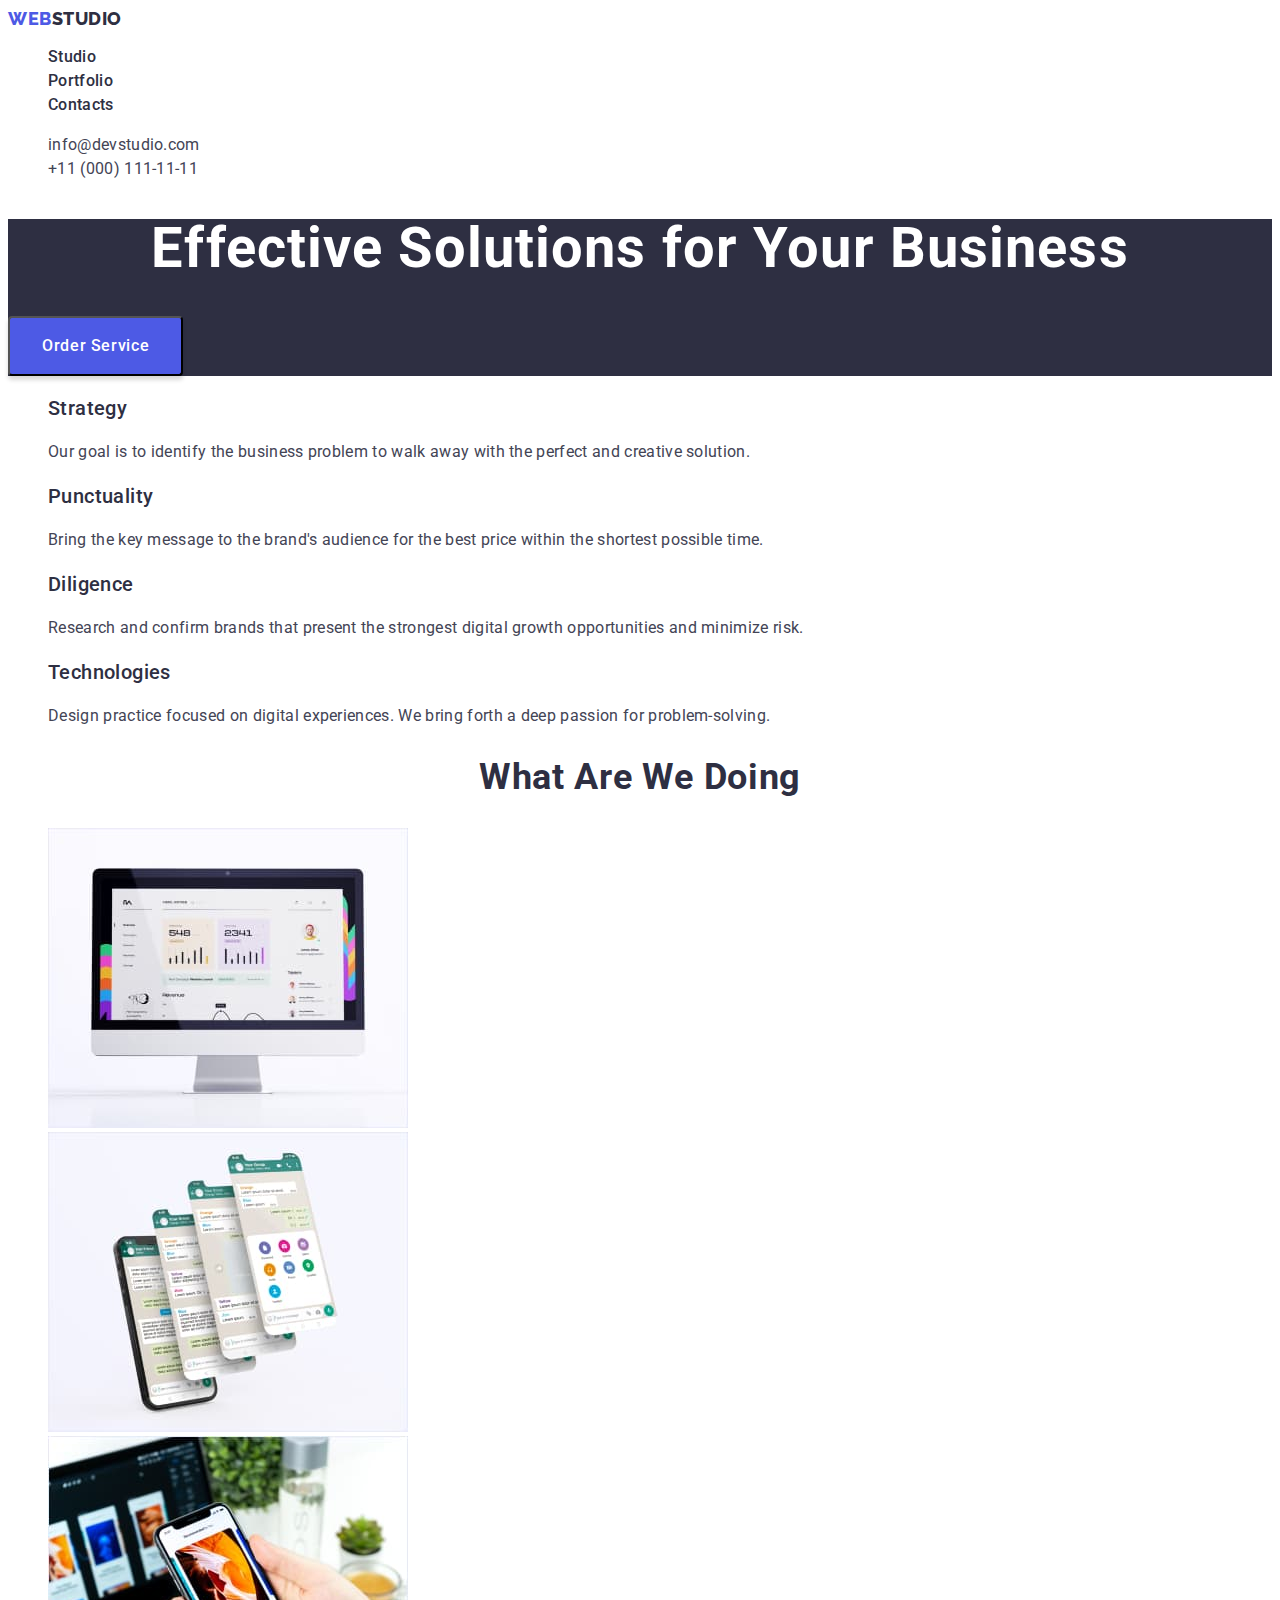
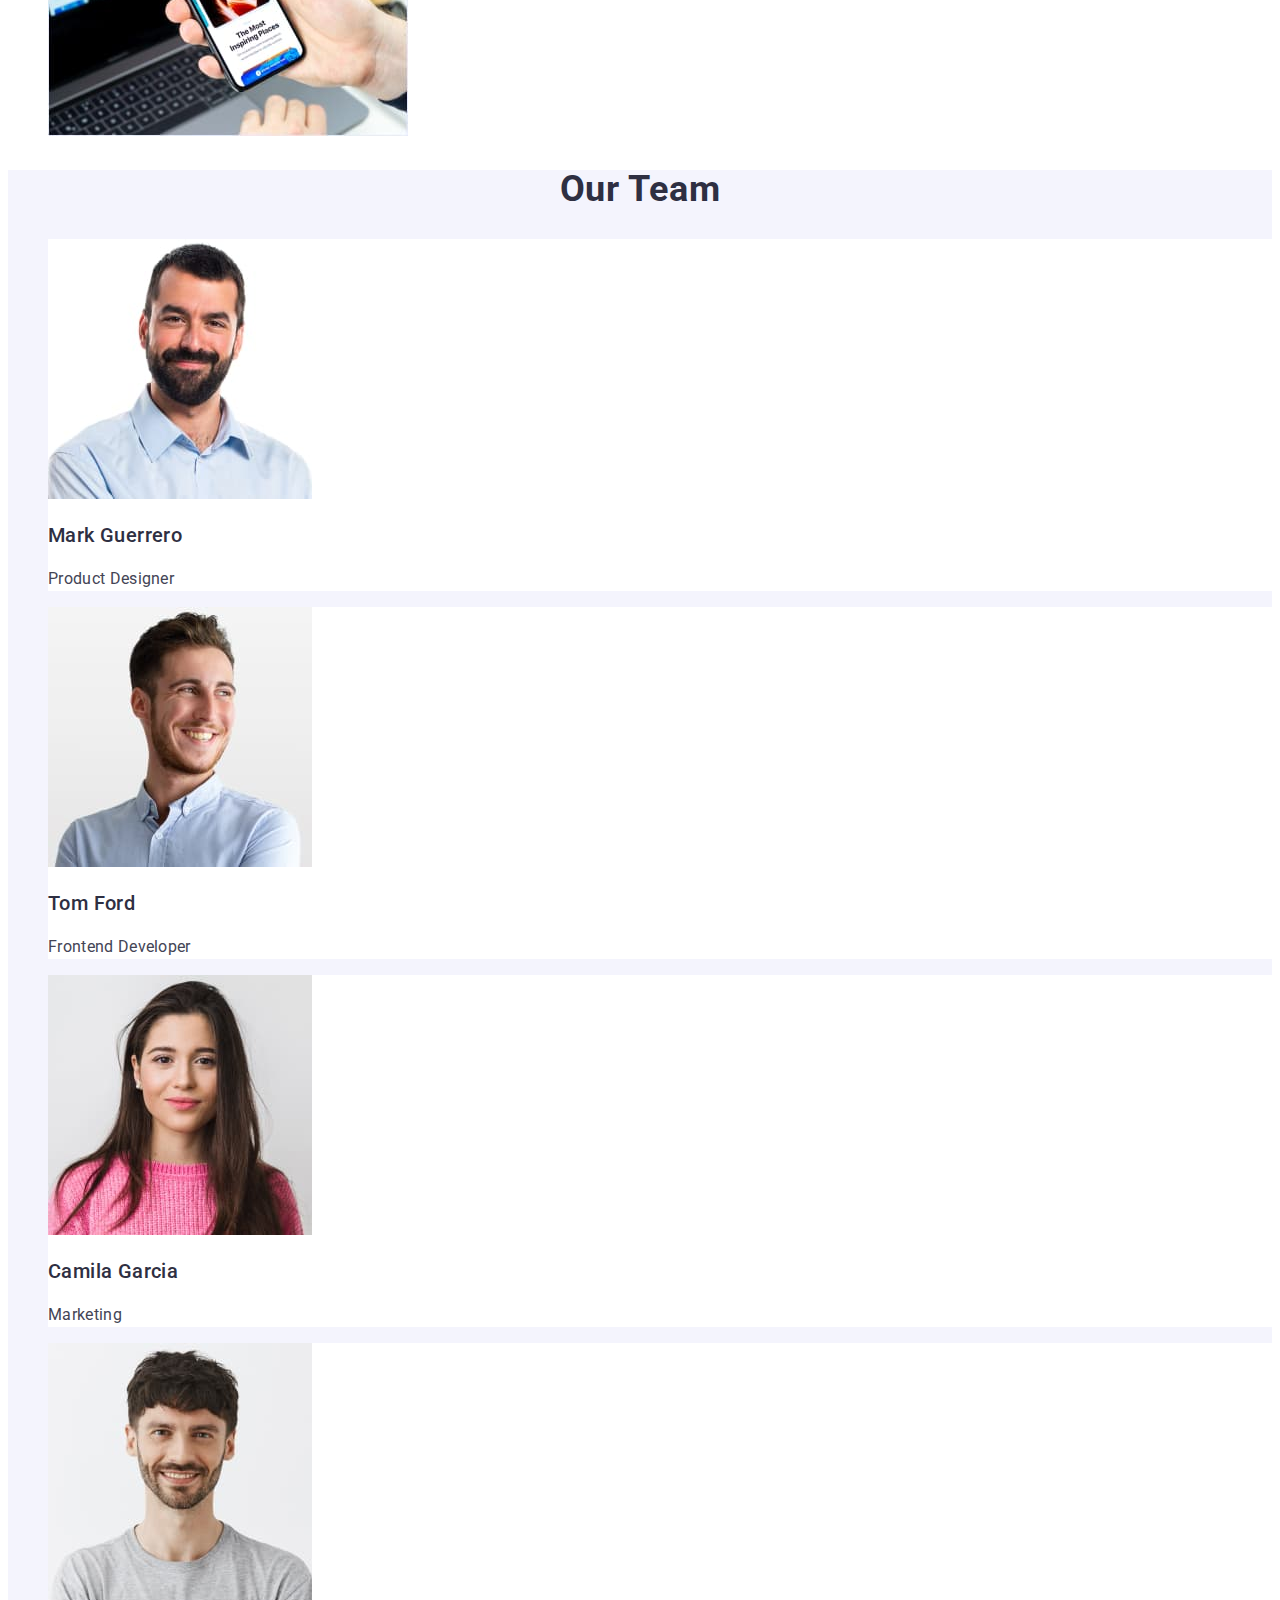
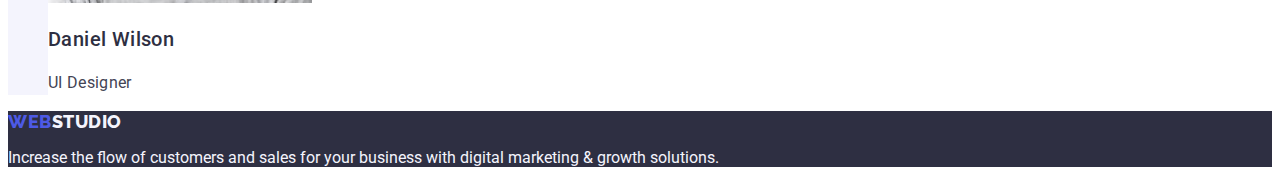
==== commit f246782f: "Debugging" ====
--- a/index.html
+++ b/index.html
@@ -29,7 +29,7 @@
             <a class="menu-link link" href="./portfolio.html">Portfolio</a>
           </li>
           <li class="menu-item">
-            <a class="menu-link link" href="#contacts">Contacts</a>
+            <a class="menu-link link" href="">Contacts</a>
           </li>
         </ul>
       </nav>
--- a/css/styles.css
+++ b/css/styles.css
@@ -61,12 +61,17 @@
   font-size: 16px;
   line-height: 1.5;
   letter-spacing: 0.02em;
+  color: var(--secondary-color);
+}
+.menu-link :hover,
+.menu-link:focus {
+  color: #404bbf;
 }
 
-.menu-item :hover,
+/* .menu-item :hover,
 .menu-item:focus {
   color: #404bbf;
-}
+} */
 .contacts {
   font-style: normal;
 }
@@ -97,23 +102,11 @@
   text-align: center;
   letter-spacing: 0.02em;
   color: #ffffff;
-  padding: 188px 472px 292px 472px;
 }
 .hero-btn {
   font-family: 'Roboto', sans-serif;
   cursor: pointer;
-  display: flex;
-  flex-direction: row;
-  align-items: flex-start;
   padding: 16px 32px;
-  gap: 10px;
-
-  position: absolute;
-  width: 169px;
-  height: 56px;
-  left: 636px;
-  top: 428px;
-
   background-color: var(--primary-color);
   font-weight: 500;
   font-size: 16px;
@@ -137,6 +130,9 @@
 }
 
 /* Portfolio */
+.portfolio {
+  background-color: #ffffff;
+}
 .btn {
   font-family: 'Roboto', sans-serif;
   cursor: pointer;
@@ -150,7 +146,8 @@
   color: var(--primary-color);
   background-color: #f4f4fd;
 }
-.btn :hover {
+.btn :hover,
+.btn :focus {
   background-color: #404bbf;
   color: #ffffff;
 }
